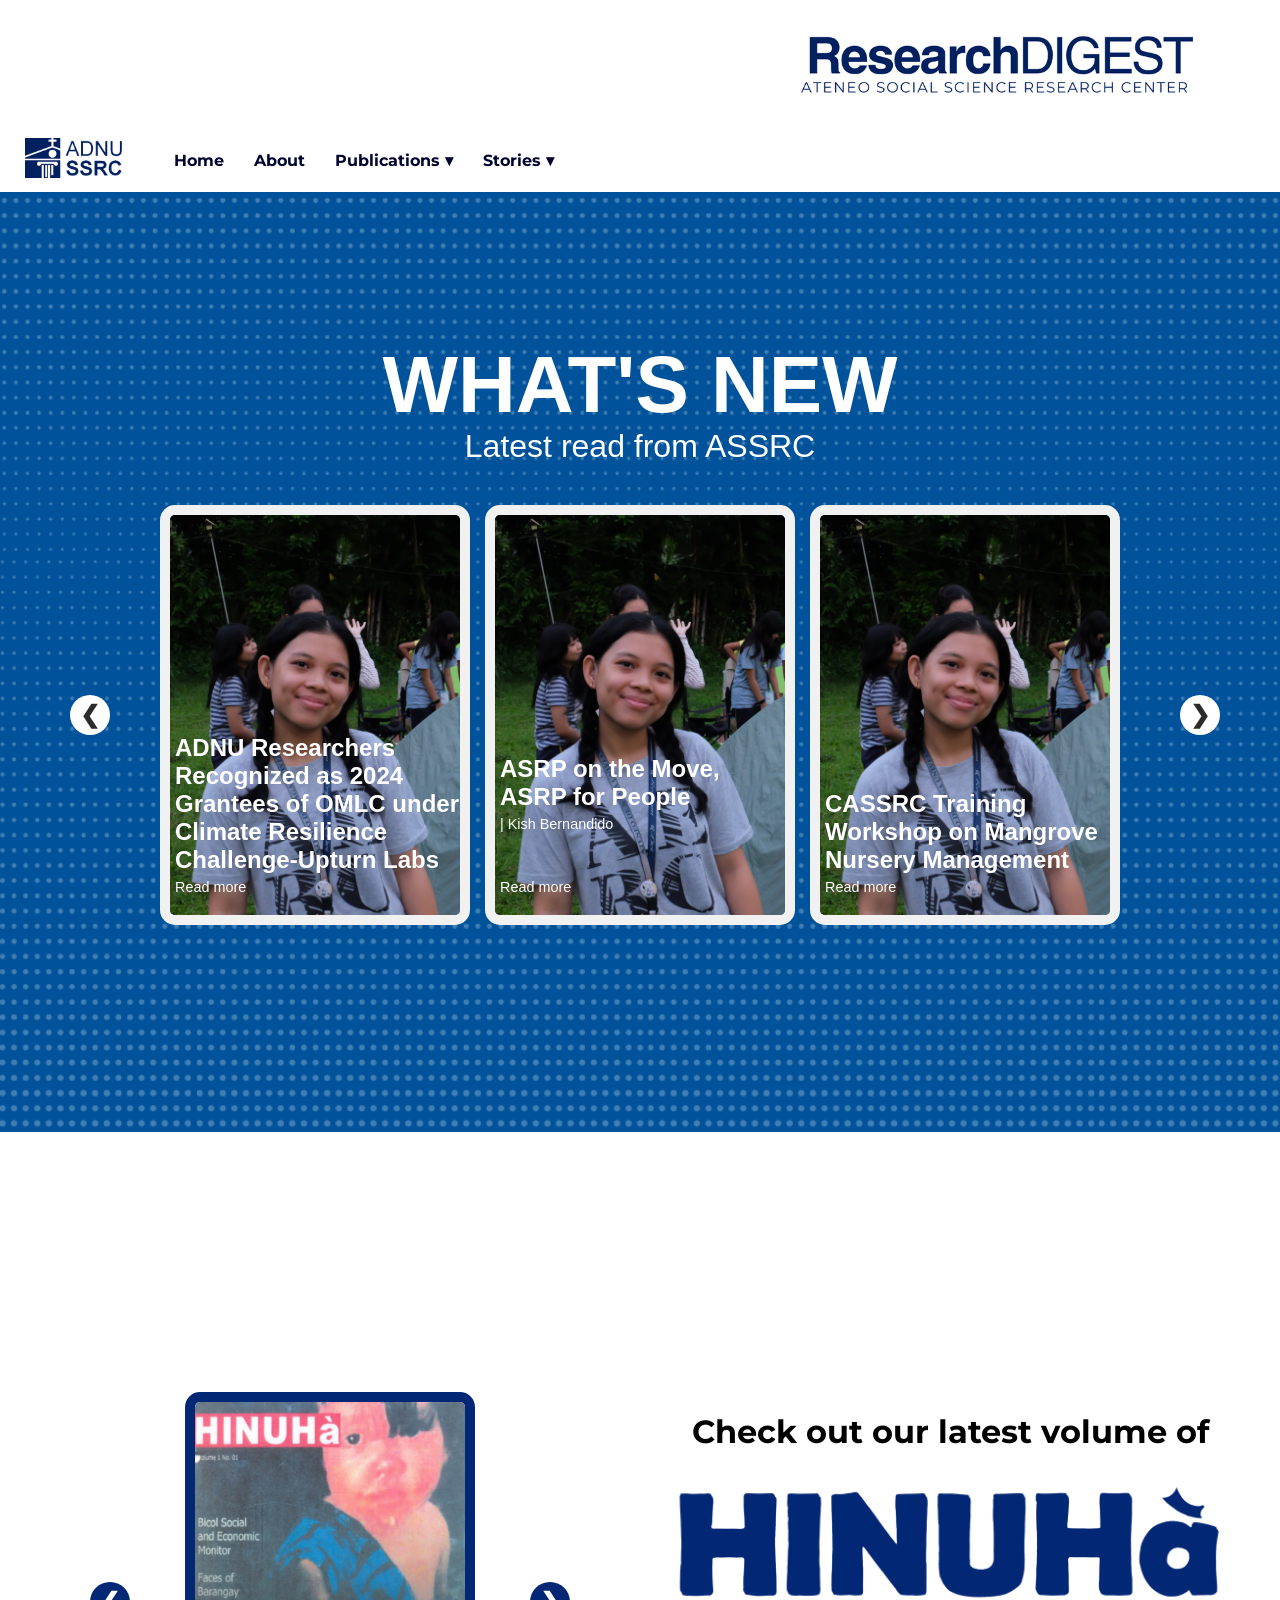
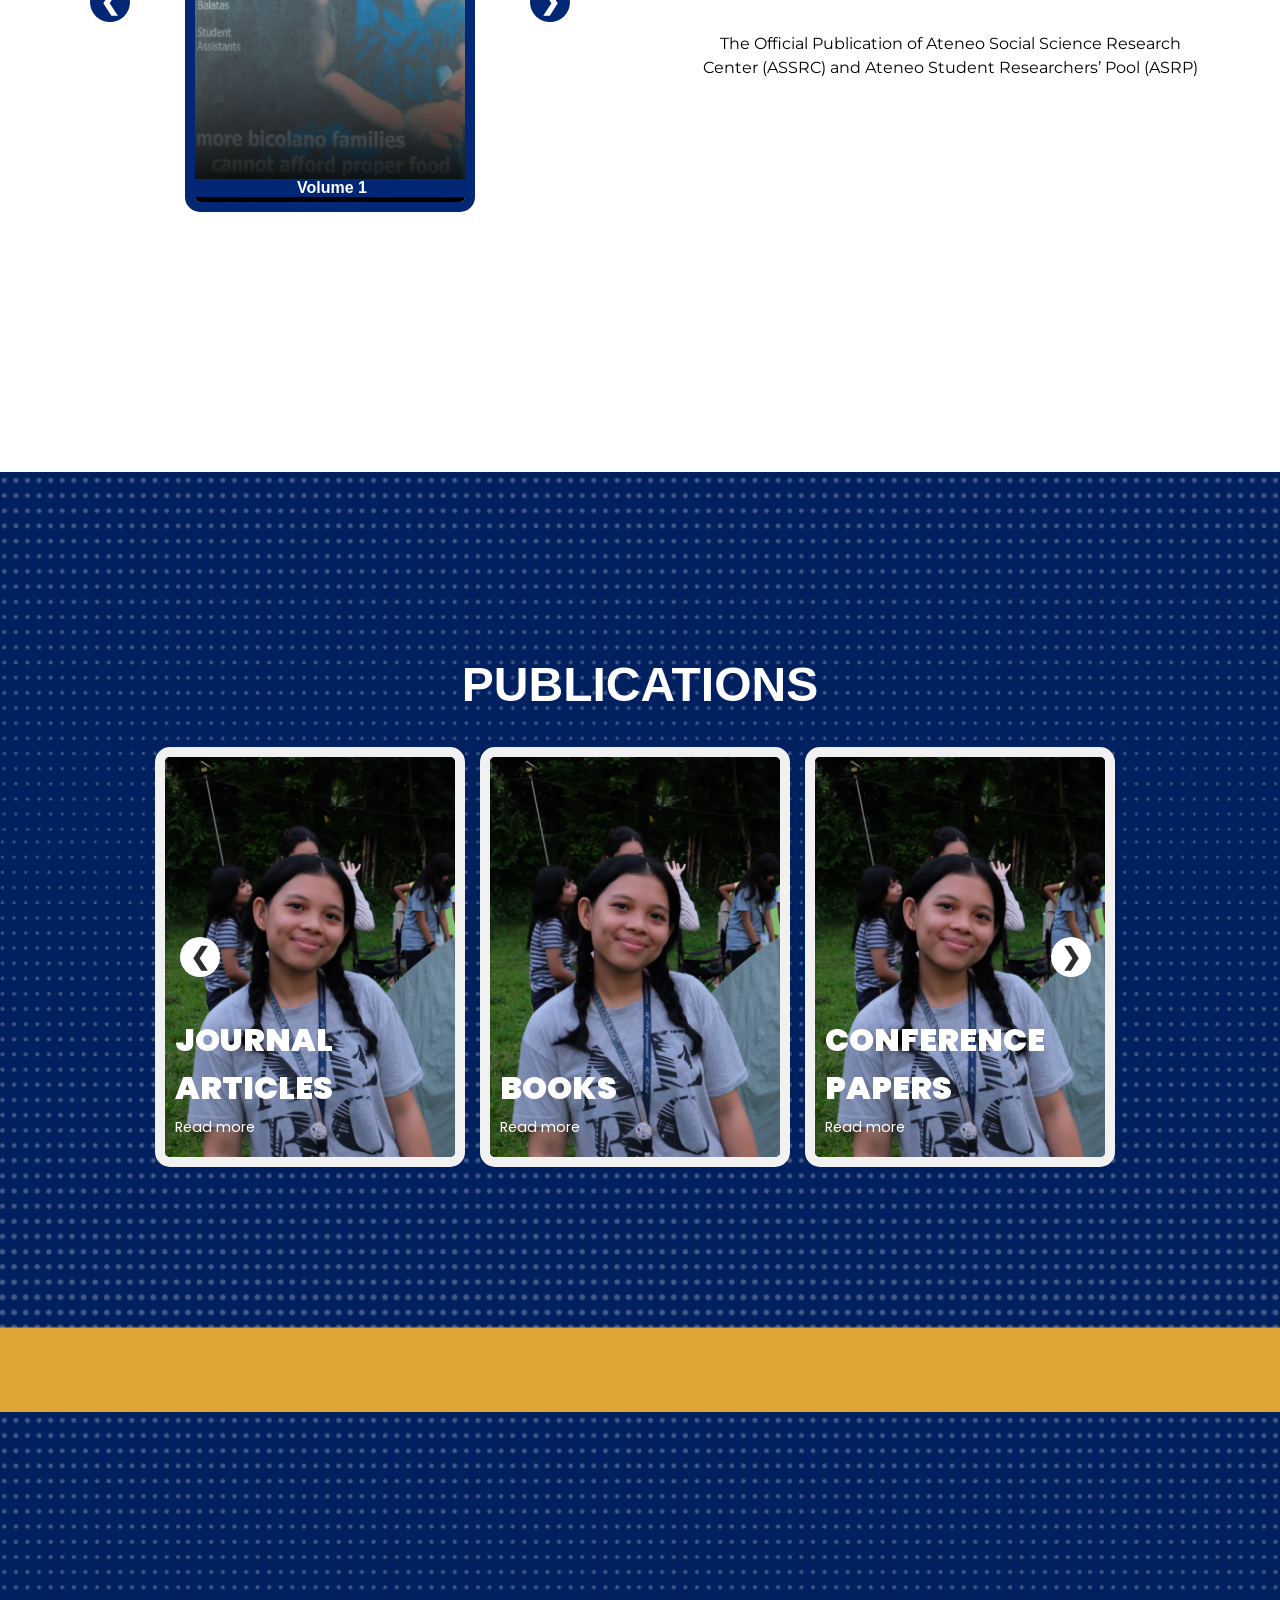
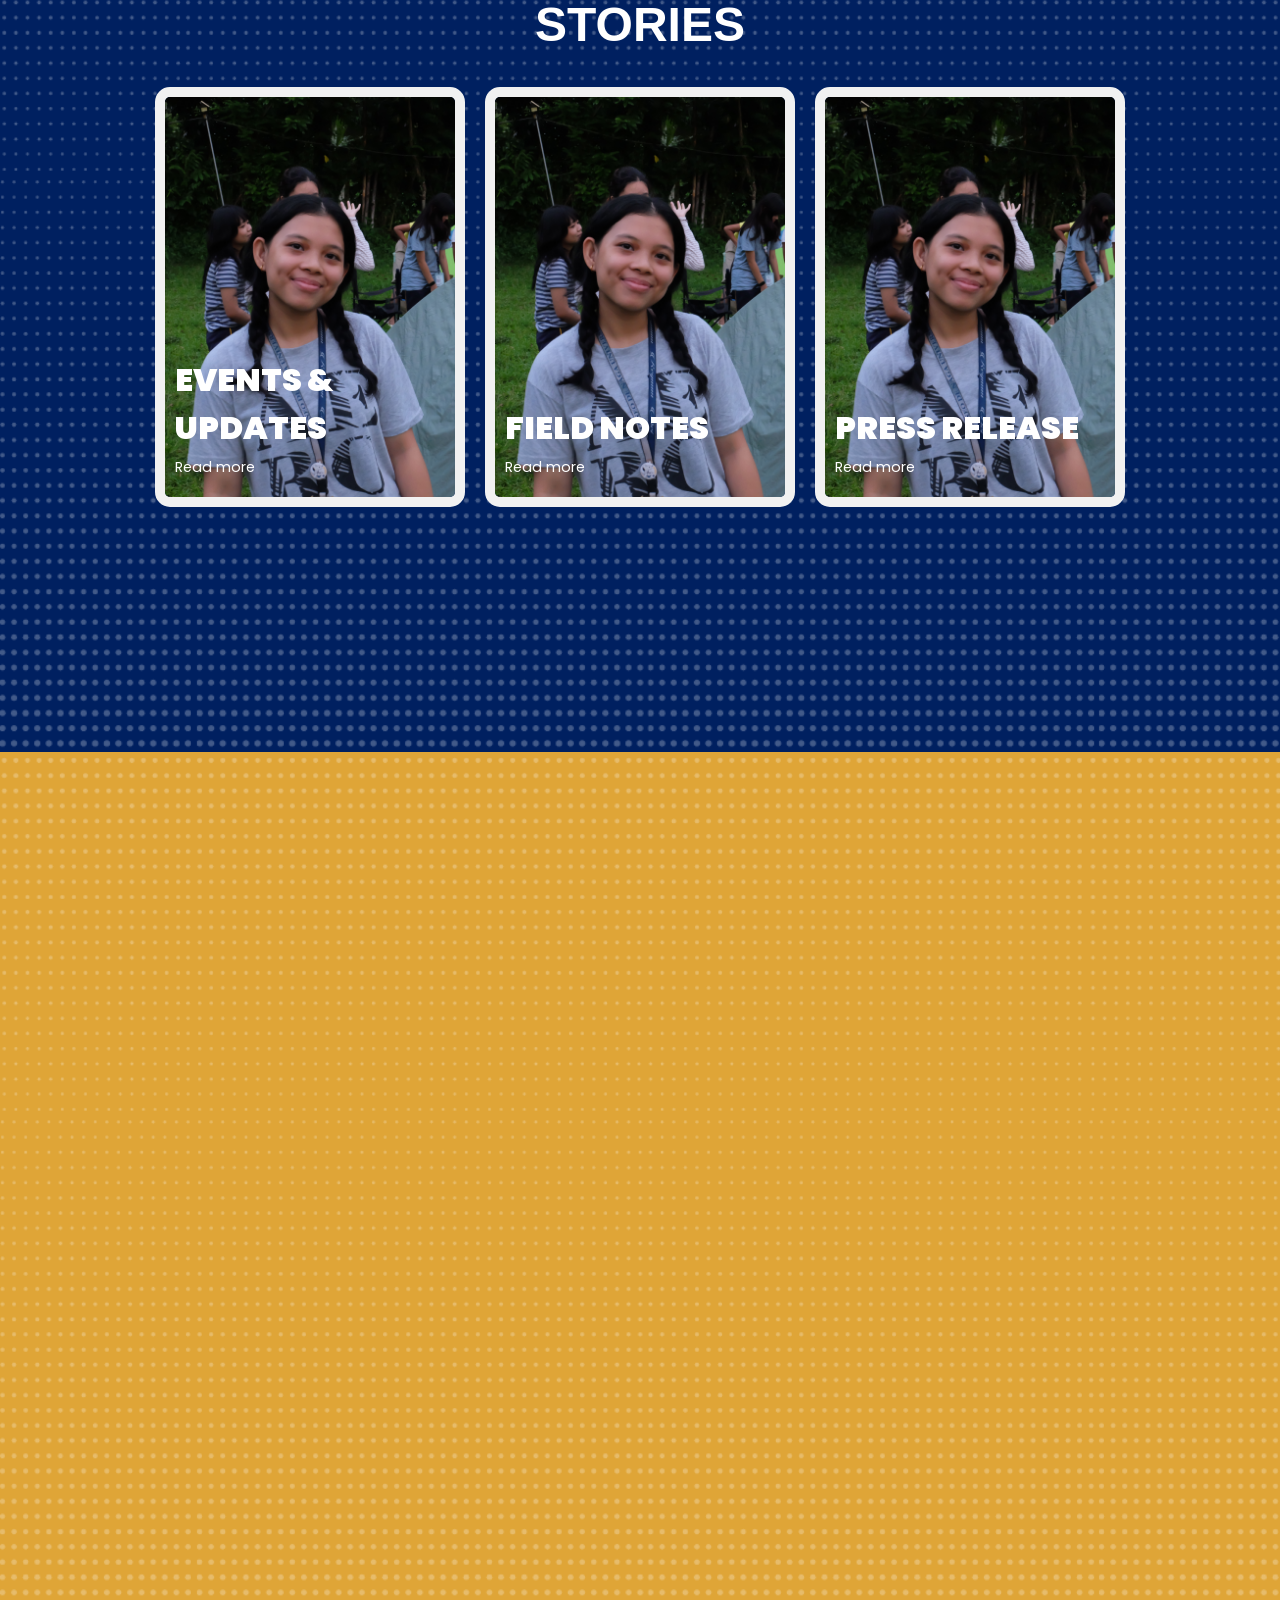
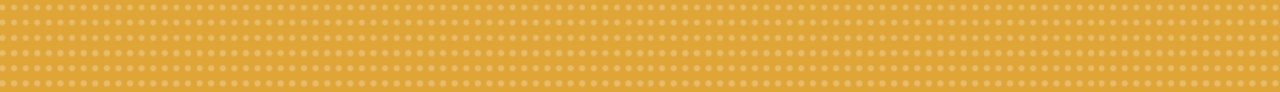
==== index.html @ 515001a2 "Update index.html" ====
<!DOCTYPE html>
<html lang="en">
<head>
    <meta charset="UTF-8">
    <meta name="viewport" content="width=device-width, initial-scale=1.0">
    <title>ASSRC-RD</title>
    <link rel="icon" type="image/x-icon" href="assets/images/favicon.png">
    <link href='https://fonts.googleapis.com/css2?family=Poppins:wght@400;700;800&display=swap' rel='stylesheet'>
    <link href='https://fonts.googleapis.com/css?family=Montserrat' rel='stylesheet'>
    <link rel="stylesheet" href="assets/style.css">
</head>
<body>
    <img src="assets/images/header1 (1).png" alt="Header Banner" class="header-image">
    <nav>
        <a href="index.html"><img src="assets/images/assrc-logo.png" alt="Logo" class="logo"></a>
        <a href="index.html">Home</a>
        <a href="about.html">About</a>
        <div class="dropdown">
            <a href="publications/publications.html" class="dropbtn">Publications &#9662;</a>
            <div class="dropdown-content">
                <a href="publications/journal-articles.html">Journal Articles</a>
                <a href="publications/books.html">Books</a>
                <a href="publications/conference-papers.html">Conference Papers</a>
                <a href="publications/project-abstract.html">Project Abstracts</a>
                <a href="publications/infographics.html">Infographics</a>
                <a href="publications/newsletter.html">Newsletters</a>
                <a href="publications/manuals.html">Manuals</a>
            </div>
        </div>
        <div class="dropdown">
            <a href="stories/stories.html" class="dropbtn">Stories &#9662;</a>
            <div class="dropdown-content">
                <a href="stories/events-updates.html">Events & Updates</a>
                <a href="stories/field-notes.html">Field Notes</a>
                <a href="stories/press-release.html">Press Release</a>
            </div>
        </div>
    </nav>

    <section id="section1" class="section section1">
        <section class="carousel-section">
            <div class="carousel-header">
                <h1>WHAT'S NEW</h1>
                <h2>Latest read from ASSRC</h2>
            </div>
            <div class="carousel-container">
                <button class="arrow left-arrow" onclick="moveCarousel(-1)">&#10094;</button>
                <div class="carousel-wrapper">
                    <div class="carousel-track" id="carousel">
                        <div class="card">
                            <img src="assets/images/DSCF1474.JPG" alt="Card 1 Image">
                            <div class="caption">ADNU Researchers Recognized as 2024 Grantees of OMLC under Climate Resilience Challenge-Upturn Labs<p>Read more</p></div> 
                        </div>
                        <div class="card">
                            <img src="assets/images/DSCF1474.JPG" alt="Card 2 Image">
                            <div class="caption">ASRP on the Move, ASRP for People<p>| Kish Bernandido</p><br><p>Read more</p></div>
                        </div>
                        <div class="card">
                            <img src="assets/images/DSCF1474.JPG" alt="Card 3 Image">
                            <div class="caption">CASSRC Training Workshop on Mangrove Nursery Management<p>Read more</p></div>
                        </div>
                        <div class="card">
                            <img src="assets/images/DSCF1474.JPG" alt="Card 4 Image">
                            <div class="caption">Card 4</div>
                        </div>
                        <div class="card">
                            <img src="assets/images/DSCF1474.JPG" alt="Card 5 Image">
                            <div class="caption">Card 5</div>
                        </div>
                    </div>
                </div>
                <button class="arrow right-arrow" onclick="moveCarousel(1)">&#10095;</button>
            </div>
        </section>
    </section>

<section id="section2" class="section section2">
    <div class="section2-container">
        <!-- Left column: Carousel -->
        <div class="carouselSection2">
            <div class="carousel-window">
                <div class="carousel-track" id="carouselTrack">
                    <!-- 9 CARDS with Images -->
                    <div class="card">
                        <img src="assets/images/vol.1.png" alt="Card 1 Image">
                        <div class="caption">Volume 1</div>
                    </div>
                    <div class="card">
                        <img src="assets/images/vol.3.png" alt="Card 2 Image">
                        <div class="caption">Volume 3</div>
                    </div>
                    <div class="card">
                        <img src="assets/images/vol5.png" alt="Card 3 Image">
                        <div class="caption">Volume 5</div>
                    </div>
                    <div class="card">
                        <img src="assets/images/vol.7.png" alt="Card 4 Image">
                        <div class="caption">Volume 7</div>
                    </div>
                    <div class="card">
                        <img src="assets/images/vol.9.png" alt="Card 5 Image">
                        <div class="caption">Volume 9</div>
                    </div>
                    <div class="card">
                        <img src="assets/images/vol.10.png" alt="Card 6 Image">
                        <div class="caption">Volume 10</div>
                    </div>
                    <div class="card">
                        <img src="assets/images/vol.11.png" alt="Card 7 Image">
                        <div class="caption">Volume 11</div>
                    </div>
                    <div class="card">
                        <img src="assets/images/vol.12.png" alt="Card 8 Image">
                        <div class="caption">Volume 12</div>
                    </div>
                    <div class="card">
                        <img src="assets/images/vol.13.png" alt="Card 9 Image">
                        <div class="caption">Volume 13</div>
                    </div>
                </div>
            </div>
            <!-- Arrows positioned next to the carousel -->
            <button class="arrow left" onclick="moveCarouselSection2(-1)">&#10094;</button>
            <button class="arrow right" onclick="moveCarouselSection2(1)">&#10095;</button>
        </div>
        
        <!-- Right column: Header, Image, and Paragraph -->
        <div class="right-content">
            <h1>Check out our latest volume of</h1>
            <img src="assets/images/Hinuha-img.png" alt="Hinuha Image">
            <p>The Official Publication of Ateneo Social Science Research Center (ASSRC) and Ateneo Student Researchers’ Pool (ASRP)</p>
        </div>
    </div>
</section>

<section id="section3_1" class="section section3_1">
    <div class="carousel-header">
        <h1>PUBLICATIONS</h1>
        <!-- Optional: Add an <h2> here if you want a subtitle like in Section 1 (e.g., <h2>Explore our work</h2>) -->
    </div>
    <div class="carousel-container">
        <button class="arrow left-arrow" onclick="moveCarouselSection3_1(-1)">&#10094;</button>
        <div class="carousel-wrapper">
            <div class="carousel-track" id="carouselSection3_1">
                <div class="card">
                    <img src="assets/images/DSCF1474.JPG" alt="Card 1 Image">
                    <div class="caption">JOURNAL ARTICLES<p>Read more</p></div>
                </div>
                <div class="card">
                    <img src="assets/images/DSCF1474.JPG" alt="Card 2 Image">
                    <div class="caption">BOOKS<p>Read more</p></div>
                </div>
                <div class="card">
                    <img src="assets/images/DSCF1474.JPG" alt="Card 3 Image">
                    <div class="caption">CONFERENCE PAPERS<p>Read more</p></div>
                </div>
                <div class="card">
                    <img src="assets/images/DSCF1474.JPG" alt="Card 4 Image">
                    <div class="caption">PROJECT ABSTRACT<p>Read more</p></div>
                </div>
                <div class="card">
                    <img src="assets/images/DSCF1474.JPG" alt="Card 5 Image">
                    <div class="caption">INFOGRAPHICS<p>Read more</p></div>
                </div>
                <div class="card">
                    <img src="assets/images/DSCF1474.JPG" alt="Card 6 Image">
                    <div class="caption">NEWSLETTERS<p>Read more</p></div>
                </div>
                <div class="card">
                    <img src="assets/images/DSCF1474.JPG" alt="Card 7 Image">
                    <div class="caption">MANUALS<p>Read more</p></div>
                </div>
            </div>
        </div>
        <button class="arrow right-arrow" onclick="moveCarouselSection3_1(1)">&#10095;</button>
    </div>
</section>

    <section id="section3" class="section section3">
    <div class="carousel-header">
        <h1>STORIES</h1>
        <!-- Optional: Add an <h2> here if you want a subtitle like in Section 1 (e.g., <h2>Explore our work</h2>) -->
    </div>
    <div class="carousel-container">
        <div class="card">
            <img src="assets/images/DSCF1474.JPG" alt="Card 8 Image">
            <div class="caption">EVENTS & UPDATES<p>Read more</p></div>
        </div>
        <div class="card">
            <img src="assets/images/DSCF1474.JPG" alt="Card 8 Image">
            <div class="caption">FIELD NOTES<p>Read more</p></div>
        </div>
        <div class="card">
            <img src="assets/images/DSCF1474.JPG" alt="Card 8 Image">
            <div class="caption">PRESS RELEASE<p>Read more</p></div>
        </div>
    </div>
    </section>

    <section id="section4" class="section section4">
    </section>

    <script src="assets/script.js"></script>
</body>
</html>
---- assets/style.css ----
body {
    margin: 0;
    padding: 0;
    font-family: Arial, Helvetica, sans-serif;
}

.header-image {
    width: 100%;
    height: auto;
    display: block;
}

nav {
    background-color: #ffffff;
    padding: 10px;
    display: flex;
    align-items: center;
    justify-content: flex-start;
    position: relative; /* Default: not fixed */
    font-weight: bold;
    width: 100%;
    z-index: 1000; /* Ensures it stays above other content */
    transition: all 0.3s ease; /* Smooth transition when fixing */
}
/* Fixed state: Applied via JS when scrolled */
nav.fixed {
    position: fixed;
    top: 0;
    left: 0;
    box-shadow: 0 2px 5px rgba(0,0,0,0.1); /* Optional: Adds a subtle shadow for depth */
    /* Optional: Adjust padding or height if needed for better fit */
}

.logo {
    height: 40px;
    margin-right: 20px;
}

nav a, .dropbtn {
    font-family: 'Montserrat';
    color: rgb(1, 4, 47);
    margin: 0 15px;
    text-decoration: none;
    cursor: pointer;
}

.dropdown {
    position: relative;
    display: inline-block;
}

.dropdown-content {
    display: none;
    position: absolute;
    background-color: #f9f9f9;
    min-width: 160px;
    box-shadow: 0px 8px 16px 0px rgba(0,0,0,0.2);
    z-index: 1;
    border-radius: 5px;
}

.dropdown-content a {
    color: black;
    padding: 12px 16px;
    text-decoration: none;
    display: block;
    margin: 0;
}

.dropdown-content a:hover {
    background-color: #f1f1f1;
}

.dropdown:hover .dropdown-content {
    display: block;
}

.section {
    height: 100vh;
    background-size: cover;
    background-position: center;
    background-repeat: no-repeat;
    display: flex;
    align-items: center;
    justify-content: center;
    color: white;
    text-align: center;
    padding: 20px;
}

.section h1 {
    font-size: 5rem;
    font-weight: bold;
    margin-top: -50px;
    margin-bottom: -30px;
}

.section h2 {
    font-weight: normal;
    font-size: 2rem;
    margin-bottom: 20px;
}

.section p {
    font-size: 1.2em;
    max-width: 600px;
}

.section1 { background-image: url('images/BG-1.png'); }
.section3_1 { background-image: url('images/BG-3.1.png'); }
.section3 { background-image: url('images/BG-3.png'); }
.section4 { background-image: url('images/BG-4.png'); }

footer {
    background-color: #333;
    color: white;
    text-align: center;
    padding: 20px;
}

.bottom-image {
    width: 100%;
    height: auto;
    display: block;
}

.carousel-container {
    position: relative;
    display: flex;
    align-items: center;
    justify-content: center;
    width: 100%;
}

.carousel-wrapper {
    overflow: hidden;
    width: 960px;
}

.carousel-track {
    display: flex;
    gap: 15px;
    transition: transform 0.5s ease;
}

.card {
    width: 290px;
    height: 400px; 
    flex: 0 0 auto;
    border: 10px solid #f1f1f1;
    border-radius: 15px;
    overflow: hidden;
    position: relative;
    cursor: pointer;
    transition: transform 0.3s ease, box-shadow 0.3s ease;
    background: none;
    margin-top: 10px;
    margin-bottom: 10px;
    margin-left: 0px;
}

.card:hover {
    transform: scale(1.03);
    box-shadow: 0 4px 12px rgba(0,0,0,0.3);
}

.card img {
    width: 100%;
    height: 100%; 
    object-fit: cover;
    display: block;
}

.caption {
    position: absolute;
    bottom: 0; 
    left: 0;
    width: 100%;
    color: white;
    text-align: left;
    background: transparent;
    font-family: Arial, Helvetica, sans-serif;
    font-size: 1.5rem;
    font-weight: bold;
    margin: 5px;
}

.caption p {
    color: #ffffff;
    font-size: 0.9rem;
    font-weight: normal;
    margin-top: 5px;
}


.left-arrow:hover {
    background-color: #ffffff5c;
}

.right-arrow:hover {
    background-color: #ffffff5c;
}

.left-arrow {
    left: -40px;
    position: relative;
    width: 40px;
    height: 40px;
    border-radius: 50%;
    border: none;
    background-color: #ffffff;
    color: #2d2a2a;
    font-weight: bold;
    font-size: 1.5rem;
    cursor: pointer;
    margin: 0 10px;
    z-index: 10;
}

.right-arrow {
    right: -50px;
    position: relative;
    width: 40px;
    height: 40px;
    border-radius: 50%;
    border: none;
    background-color: #ffffff;
    color: #2d2a2a;
    font-weight: bold;
    font-size: 1.5rem;
    cursor: pointer;
    margin: 0 10px;
    z-index: 10;
}
/* Section 2: Two-column layout */
.section2 {
    background-image: url('images/BG-2.png');
    /* Remove default centering; we'll handle layout inside */
    display: flex;
    align-items: center;
    justify-content: center;
    padding: 20px;
}

.section2-container {
    display: flex;
    align-items: flex-start; /* Align top for better spacing */
    justify-content: space-between;
    width: 100%;
    max-width: 1200px; /* Prevent it from stretching too wide */
    gap: 40px; /* Space between columns */
}

/* Left column: Carousel */
.carouselSection2 {
    position: relative; /* For absolute arrow positioning */
    flex: 1; /* Takes up available space */
    display: flex;
    align-items: center;
    justify-content: center;
}

.section2 .carousel-window {
    width: 300px;
    overflow: hidden;
}

.section2 .carousel-track {
    display: flex;
    gap: 0;
    transition: transform 0.5s ease;
}

.section2 .card {
    width: 270px;
    height: 400px;
    flex: 0 0 auto;
    border: 10px solid #012775;
    margin-left: 5px;
    margin-right: 5px;
    border-radius: 15px;
    overflow: hidden;
    position: relative;
    cursor: pointer;
    transition: transform 0.3s ease, box-shadow 0.3s ease;
}

.section2 .card:hover {
    transform: scale(1.03);
    box-shadow: 0 4px 12px rgba(0,0,0,0.3);
}

.section2 .card img {
    width: 100%;
    height: 100%;
    object-fit: cover;
    display: block;
}

.section2 .caption {
    position: absolute;
    bottom: 0;
    left: 0;
    width: 120%;
    color: #ffffff;
    text-align: center;
    background: #012775;
    font-size: 1rem;
    font-weight: bold;
    font-family: Arial, Helvetica, sans-serif;
    margin-left: -25px;
}

/* Arrows: Positioned absolutely next to the carousel */
.arrow.left {
    position: absolute;
    left: 50px; /* Adjust to sit just outside the carousel window */
    top: 50%;
    transform: translateY(-50%);
    width: 40px;
    height: 40px;
    border-radius: 50%;
    border: none;
    background-color: #012775;
    color: #ffffff;
    font-weight: bold;
    font-size: 1.5rem;
    cursor: pointer;
    z-index: 10;
}

.arrow.right {
    position: absolute;
    right: 50px; /* Adjust to sit just outside the carousel window */
    top: 50%;
    transform: translateY(-50%);
    width: 40px;
    height: 40px;
    border-radius: 50%;
    border: none;
    background-color: #012775;
    color: #ffffff;
    font-weight: bold;
    font-size: 1.5rem;
    cursor: pointer;
    z-index: 10;
}

.arrow.left:hover,
.arrow.right:hover {
    background-color: #01287569;
}

/* Right column: Header, Image, Paragraph */
.right-content {
    flex: 1; /* Takes up available space */
    display: flex;
    flex-direction: column;
    align-items: center;
    text-align: center;
    color: white;
}

.section2 h1 {
    margin-top: 30px;
    font-size: 2rem;
    font-weight: bold;
    margin-bottom: 20px;
    color: #000;
    font-family:'Montserrat';}

.section2 img {
    width: 100%;
    height: auto;
    margin-bottom: 0px;
}
.section2 img:hover{
    transform: scale(1.05);
    transition: transform 0.5s ease-in-out, box-shadow 0.5s ease-in-out;
}

.section2 p {
    font-size: 1rem;
    max-width: 500px;
    line-height: 1.5;
    color: #000;
    font-family: 'Montserrat';
}

.section3_1 .carousel-container {
    position: relative;
    display: flex;
    align-items: center;
    justify-content: center;
    width: 100%;
}

.section3_1 .carousel-wrapper {
    overflow: hidden;
    width: 970px;
}

.section3_1 .carousel-track {
    display: flex;
    gap: 15px;
    transition: transform 0.5s ease;
}
.section3_1 {
    flex-direction: column;
}
.section3_1 .card {
    width: 290px;
    height: 400px; 
    flex: 0 0 auto;
    border: 10px solid #f1f1f1;}


.section3_1 .left-arrow {
    position: absolute;
    left: 150px; /* Adjust as needed to sit just outside the carousel */
    top: 50%;
    transform: translateY(-50%); /* Centers vertically */
    width: 40px;
    height: 40px;
    border-radius: 50%;
    border: none;
    background-color: #ffffff;
    color: #2d2a2a;
    font-weight: bold;
    font-size: 1.5rem;
    cursor: pointer;
    z-index: 10;
}

.section3_1 .right-arrow {
    position: absolute;
    right: 159px; /* Adjust as needed to sit just outside the carousel */
    top: 50%;
    transform: translateY(-50%); /* Centers vertically */
    width: 40px;
    height: 40px;
    border-radius: 50%;
    border: none;
    background-color: #ffffff;
    color: #2d2a2a;
    font-weight: bold;
    font-size: 1.5rem;
    cursor: pointer;
    z-index: 10;
}
.section3_1 .caption {
    position: absolute;
    bottom: 0; 
    left: 0;
    width: 100%;
    color: white;
    text-align: left;
    background: transparent;
    font-family: 'Poppins', sans-serif;
    font-size: 2rem;
    font-weight: 850;
    margin: 5px;
    margin-left: 10px;
}
/* Carousel header: Positions h1/h2 above the carousel (matches Section 1) */
.carousel-header {
    text-align: center; /* Centers the text */
    margin-bottom: 30px; /* Space between header and carousel (adjust as needed) */
}


/* Section 3_1 specific overrides (if needed for fine-tuning) */
.section3_1 .carousel-header h1 {
    font-size: 3rem; /* Matches Section 1's h1 size */
    font-weight: bold;
    top: -100px; /* Adjusts vertical position */
    margin-top: -50px; /* Matches Section 1's negative margin for positioning */
    color: white;
    text-align: center;
    margin-bottom: -30px; /* Increase from 30px for more separation */
}
.section3 {
    flex-direction: column;
}
.section3 .card {
    margin: 10px;
}
.section3 h1 {
    font-size: 3rem; /* Matches Section 1's h1 size */
    font-weight: bold;
    top: -100px; /* Adjusts vertical position */
    margin-top: -50px; /* Matches Section 1's negative margin for positioning */
    color: white;
    text-align: center;
    margin-bottom: -30px; /* Increase from 30px for more separation */
}

.section3 .caption {
    position: absolute;
    bottom: 0; 
    left: 0;
    width: 100%;
    color: white;
    text-align: left;
    background: transparent;
    font-family: 'Poppins', sans-serif;
    font-size: 2rem;
    font-weight: 850;
    margin: 5px;
    margin-left: 10px;
}
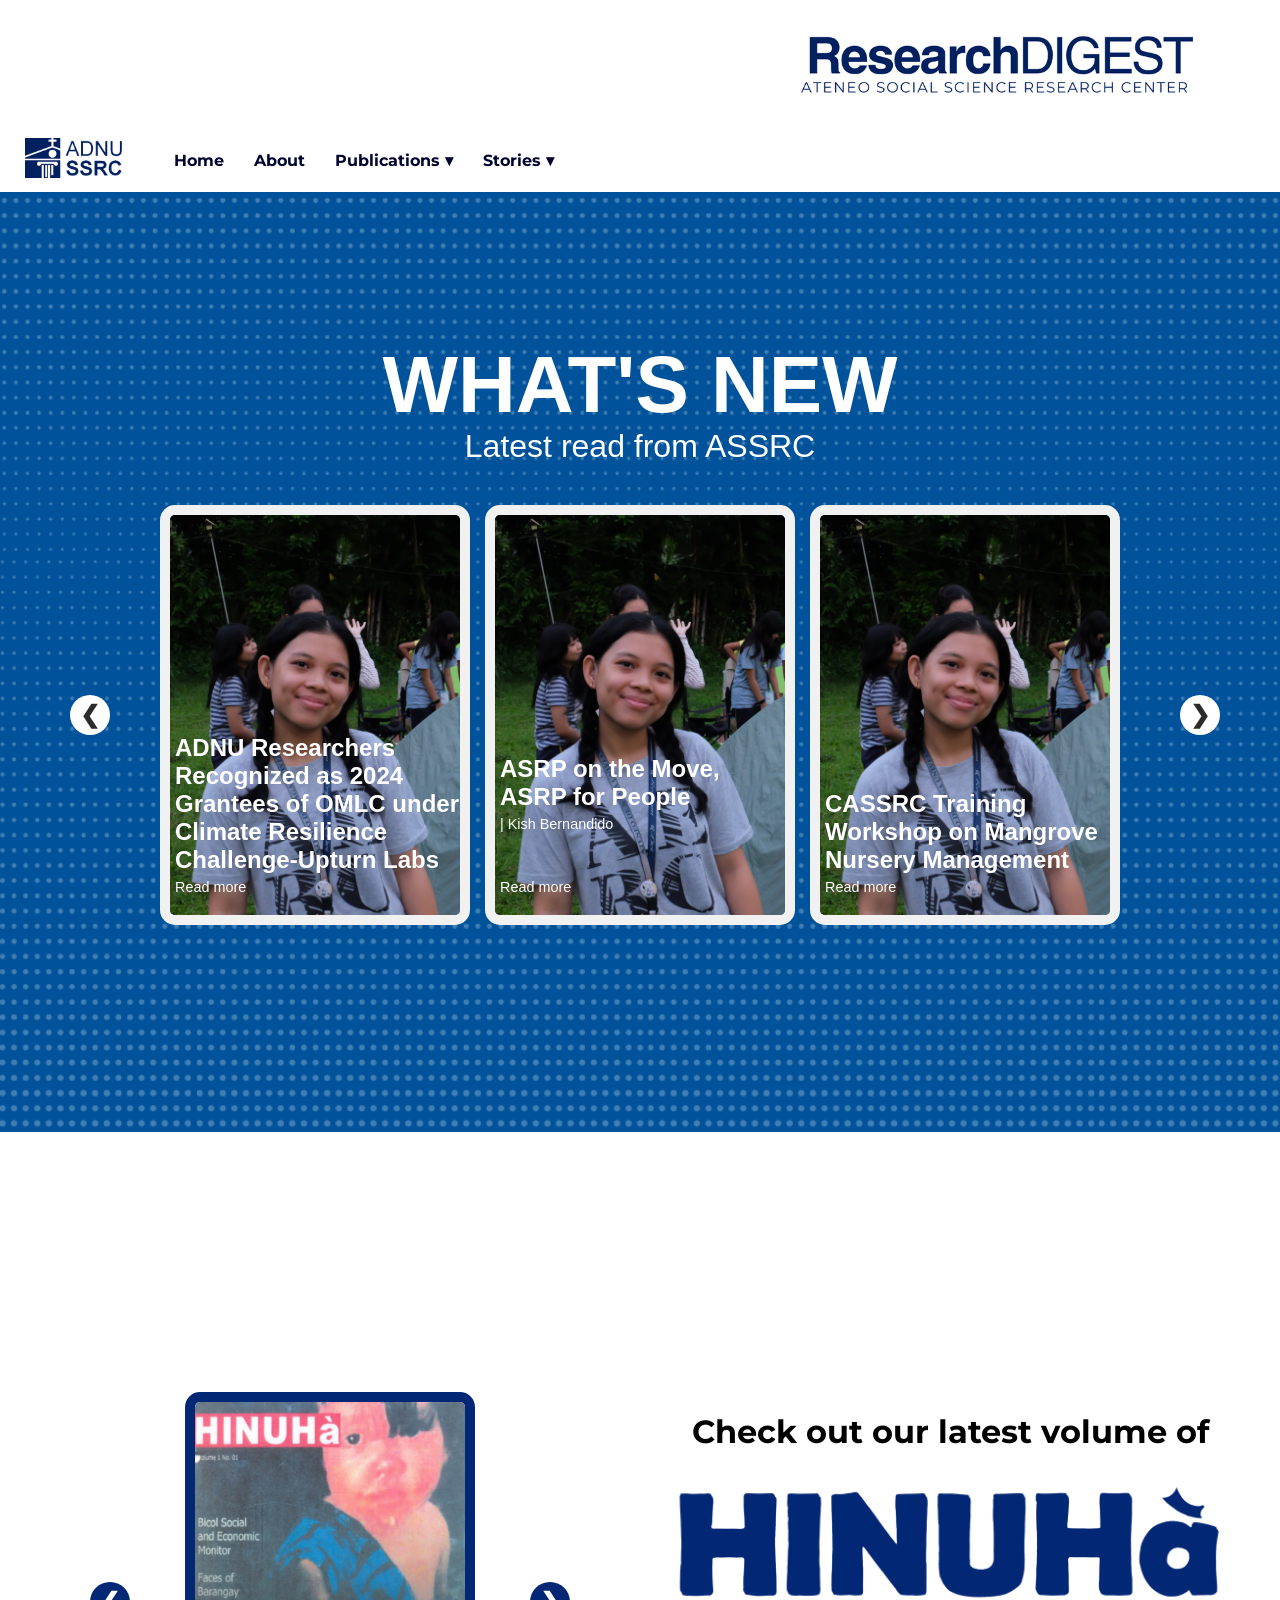
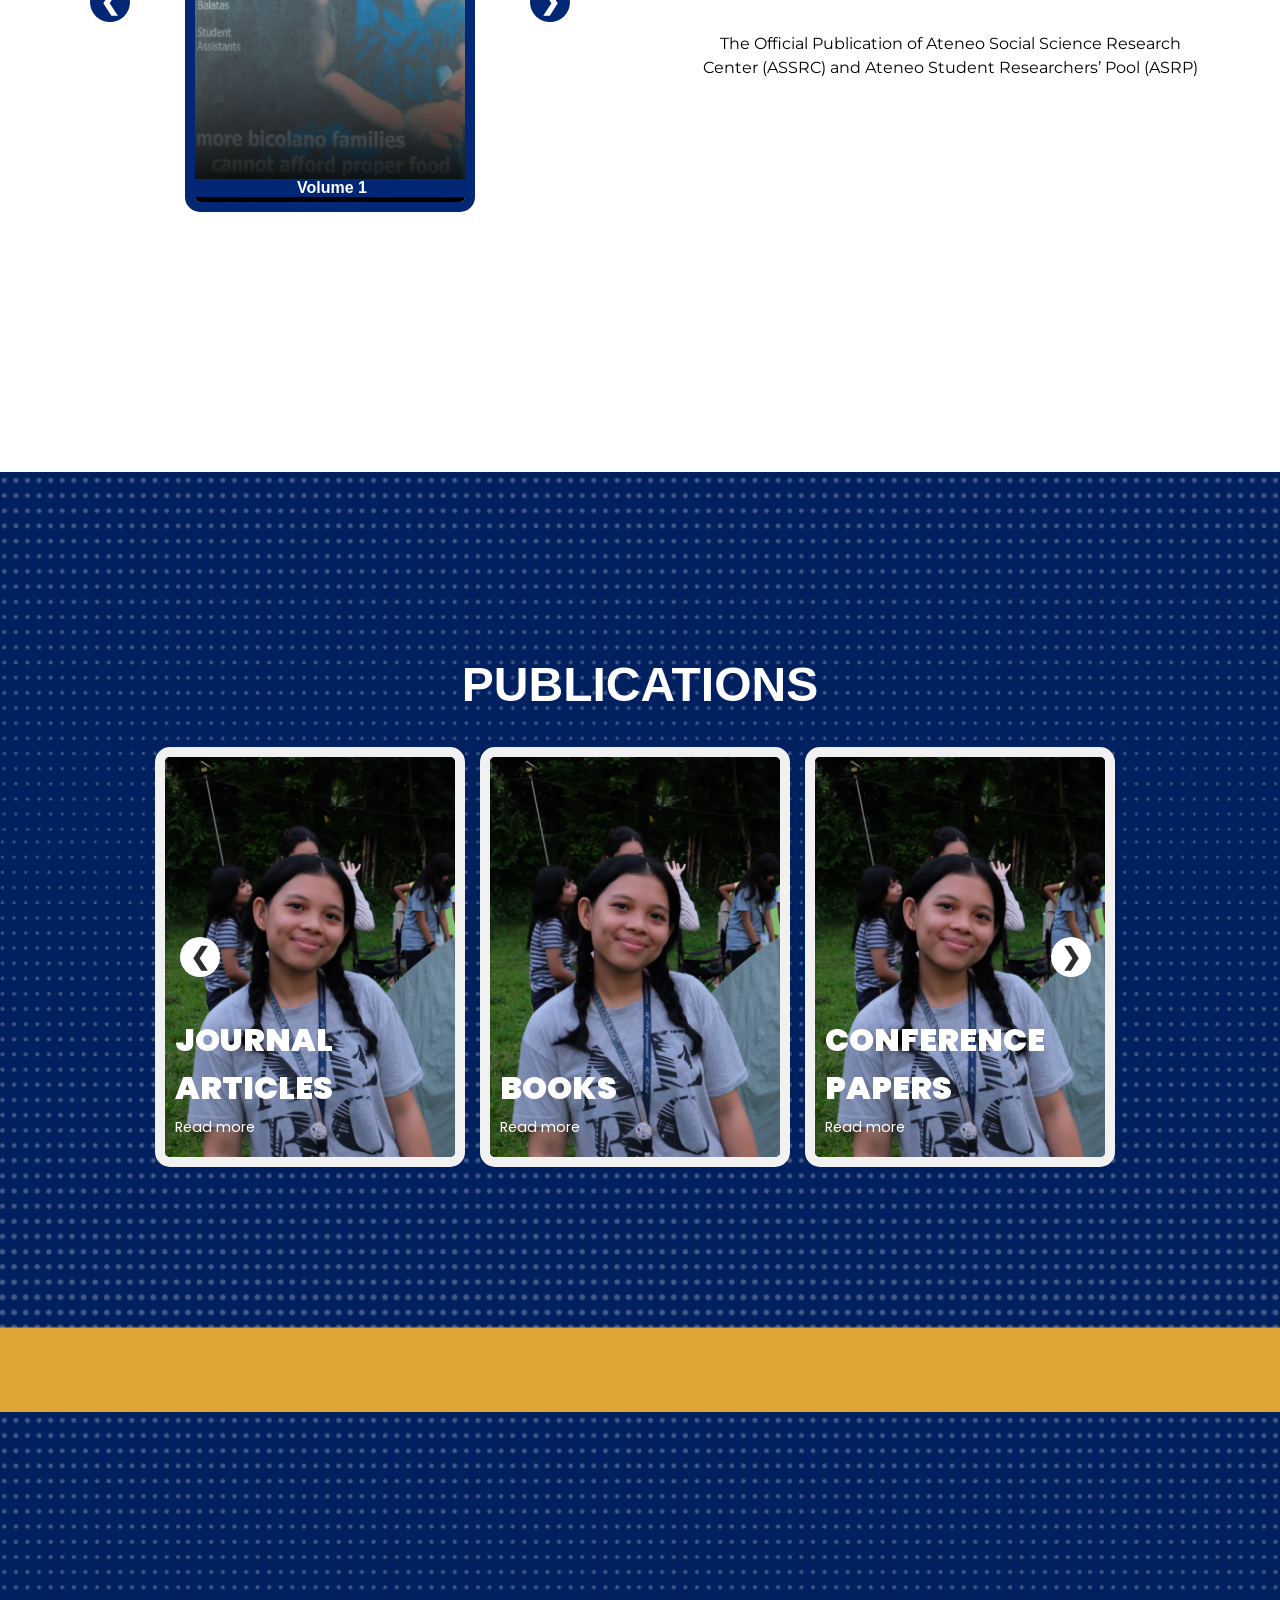
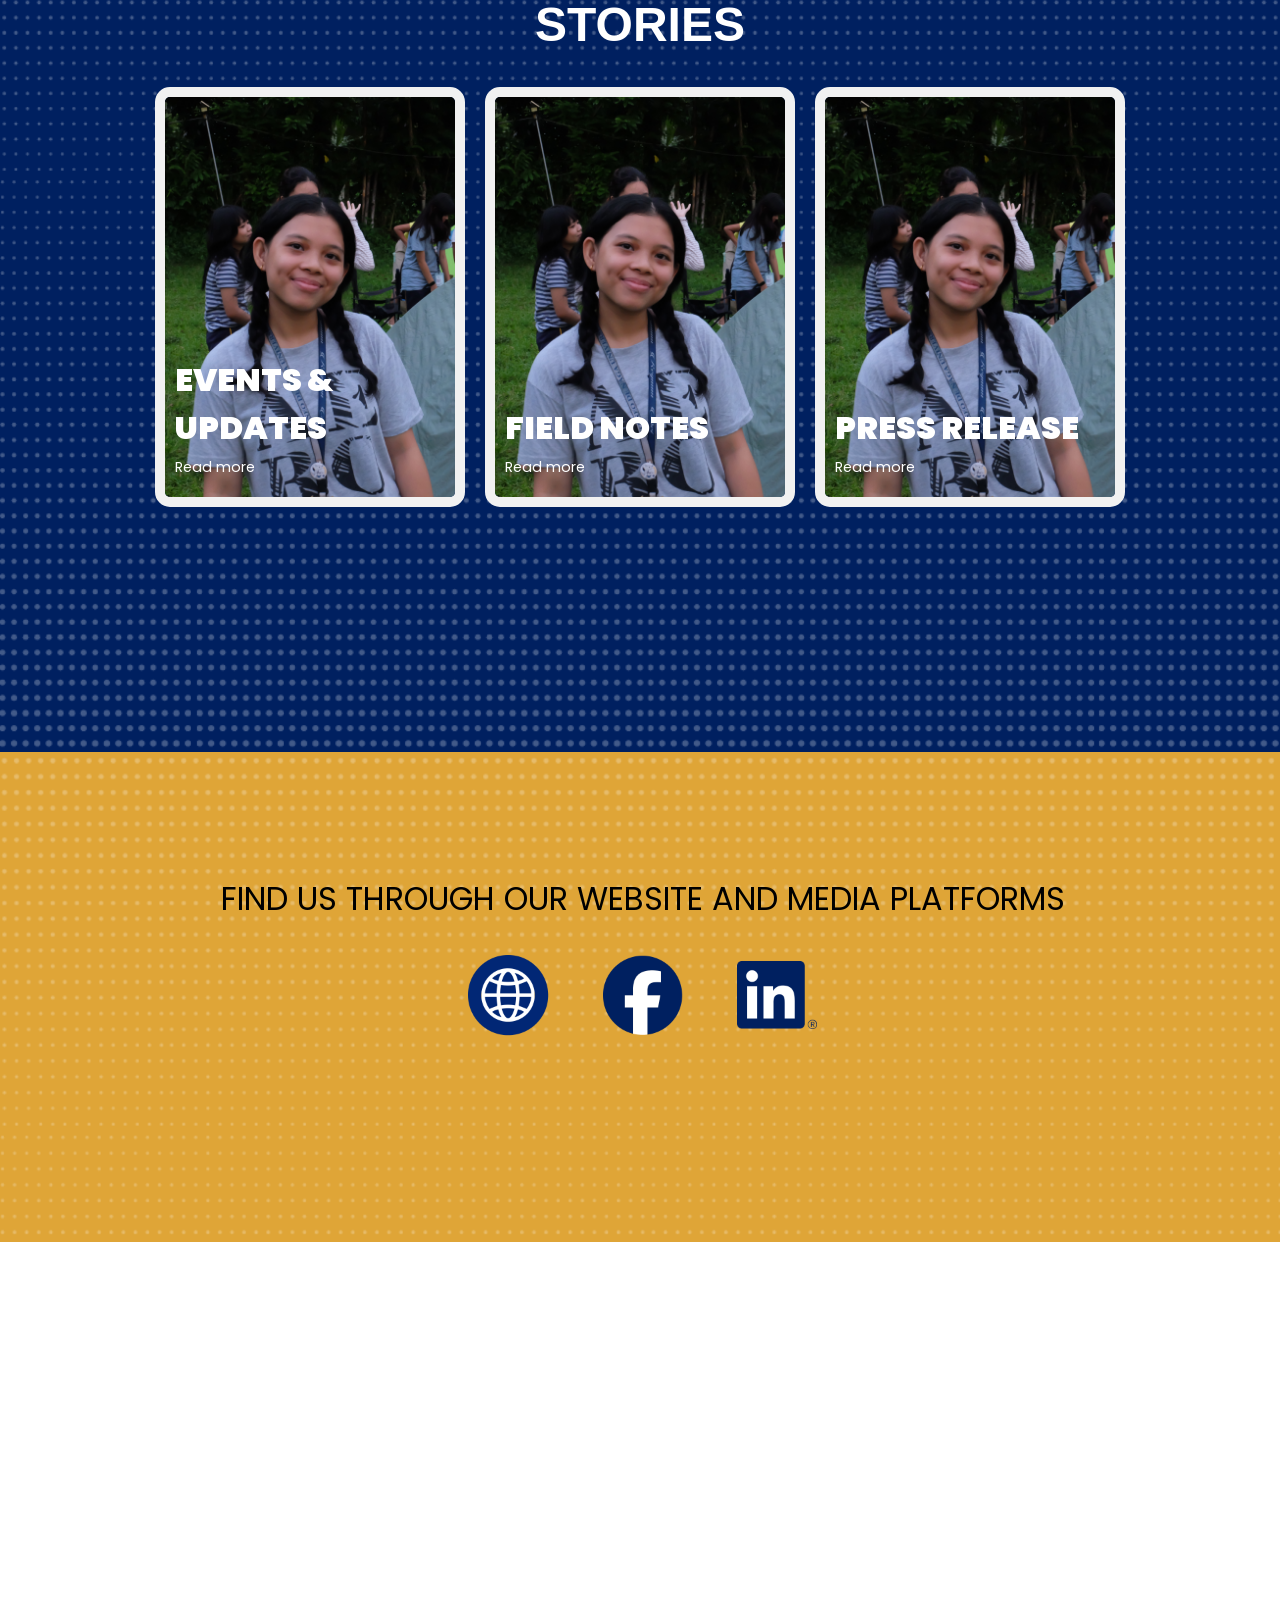
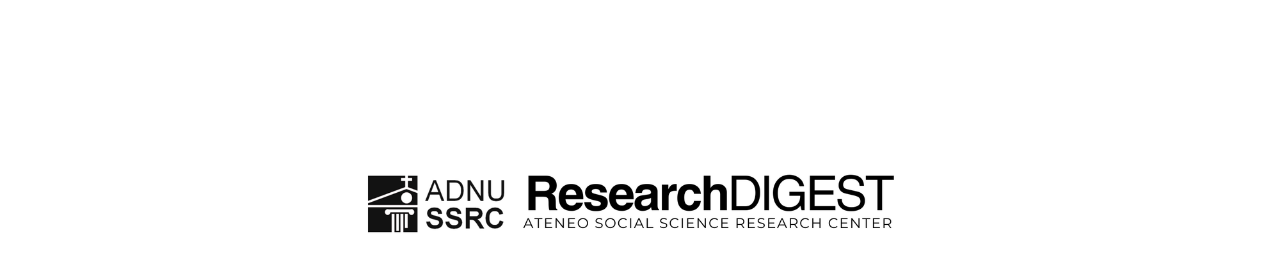
==== commit f0939c0f: ". 11-23-25 10:49pm" ====
--- a/index.html
+++ b/index.html
@@ -198,7 +198,19 @@
     </section>
 
     <section id="section4" class="section section4">
-    </section>
+        <div class="container">
+        <h1>FIND US THROUGH OUR WEBSITE AND MEDIA PLATFORMS</h1></div>
+        <div class="container">
+            <img src="assets/images/website.png" alt="">
+            <img src="assets/images/facebook.png" alt="">
+            <img src="assets/images/linkedin.png" alt="">
+        </div>
+    </section>
+
+    <section id="section5" class="section section5">
+    </section>
+
+    <img src="assets/images/footer.png" alt="Header Banner" class="header-image">
 
     <script src="assets/script.js"></script>
 </body>
--- a/assets/style.css
+++ b/assets/style.css
@@ -109,7 +109,14 @@
 .section1 { background-image: url('images/BG-1.png'); }
 .section3_1 { background-image: url('images/BG-3.1.png'); }
 .section3 { background-image: url('images/BG-3.png'); }
-.section4 { background-image: url('images/BG-4.png'); }
+.section4 { background-image: url('images/BG-4.png');
+ width: 97.3%;
+ height: 50vh; 
+flex-direction: column;}
+.section5 { background-image: url('images/BG-5.png');
+ width: 100%;
+height: 50vh; 
+flex-direction:}
 
 footer {
     background-color: #333;
@@ -508,4 +515,20 @@
     font-weight: 850;
     margin: 5px;
     margin-left: 10px;
+}
+.section4 .container {
+    align-items: center;
+    justify-content: center;
+    margin-bottom: 20px;
+}
+.section4 img {
+    width: 100px;
+    height: 100px;
+    margin: 0 15px;
+}
+.section4 h1 {
+    font-size: 2rem;
+    font-weight: normal;
+    color: rgb(0, 0, 0);
+    font-family: 'Poppins', sans-serif;
 }
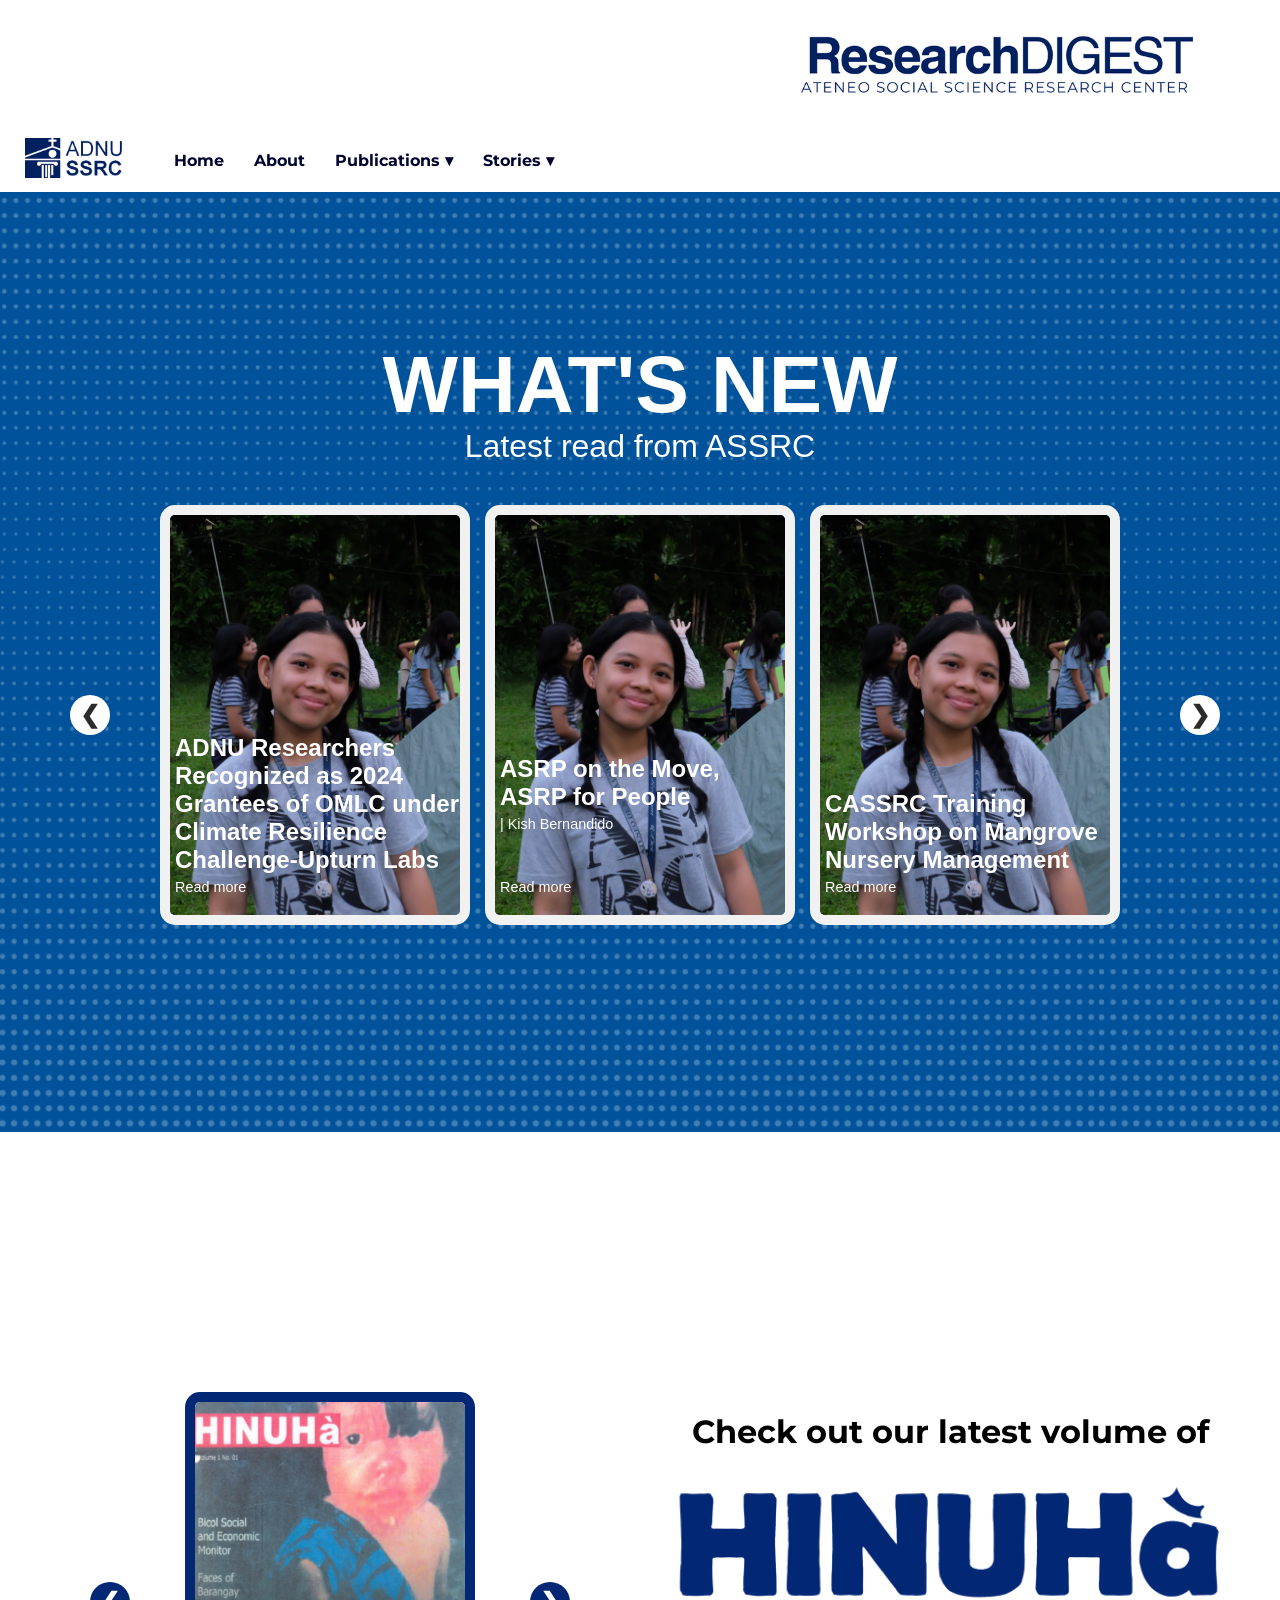
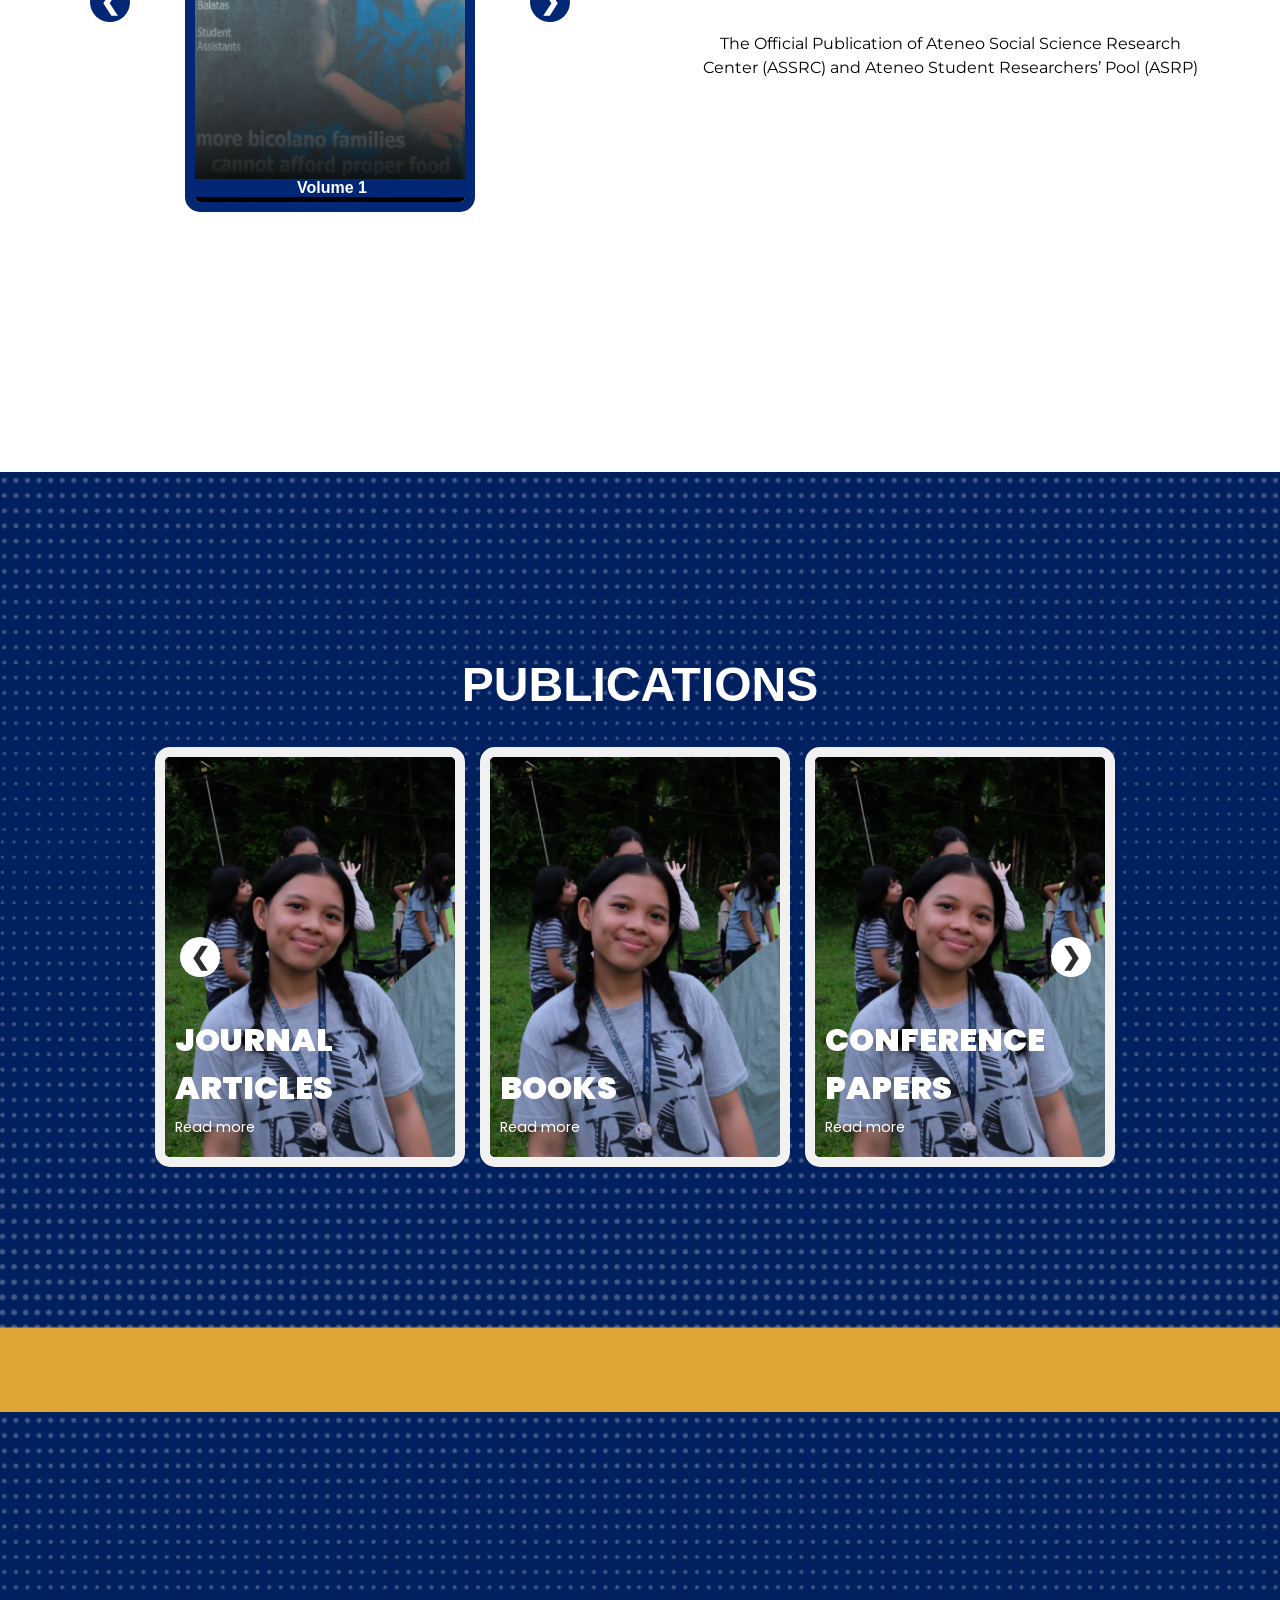
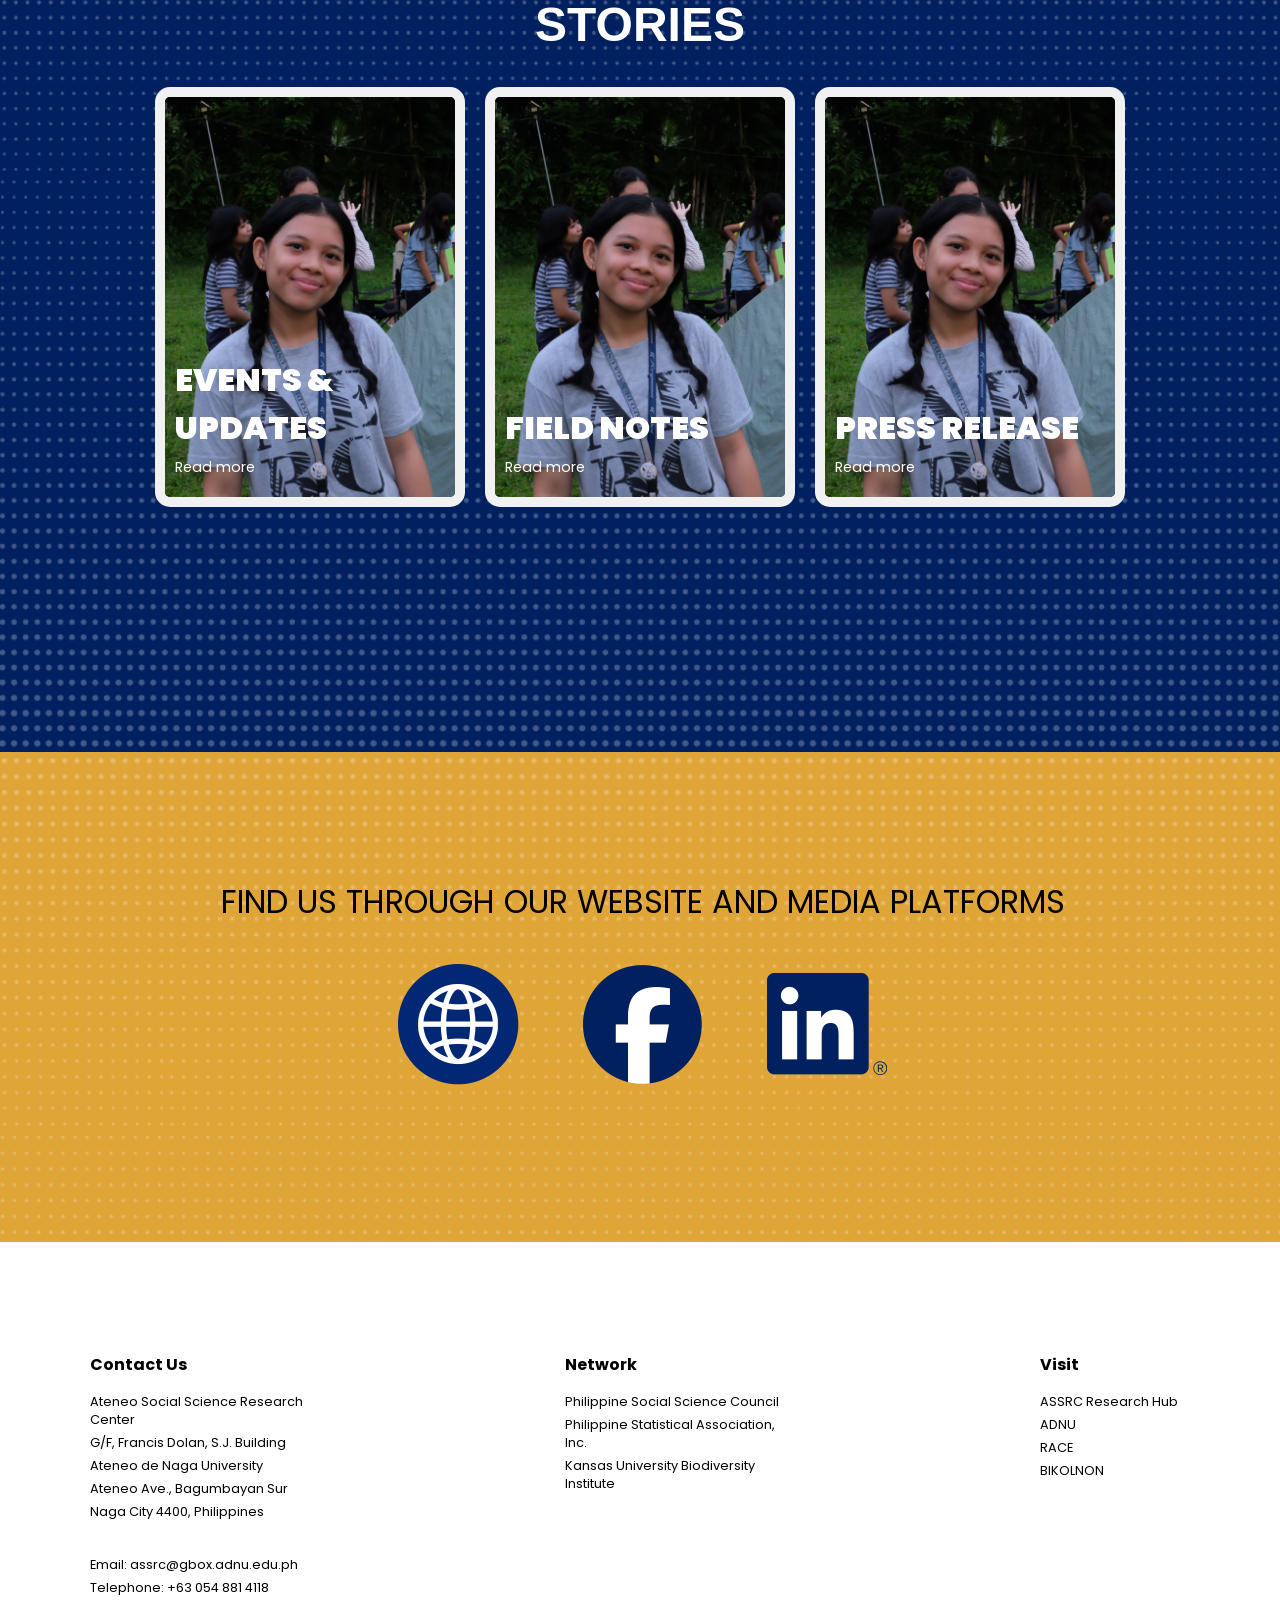
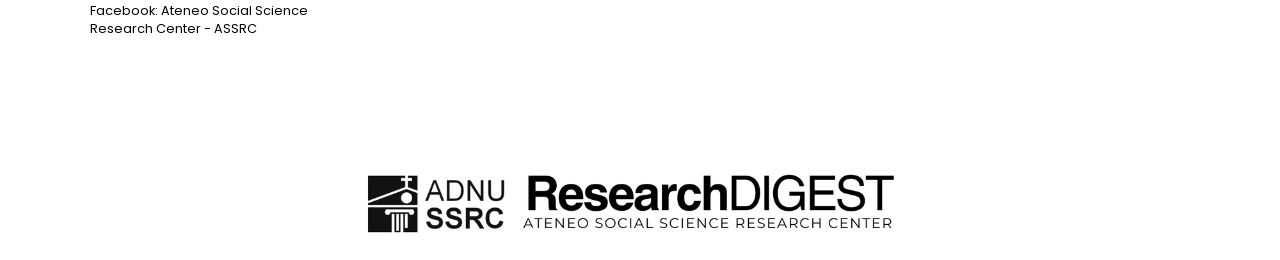
==== commit d1983e05: ". 11-24-25 0:00am" ====
--- a/index.html
+++ b/index.html
@@ -208,6 +208,36 @@
     </section>
 
     <section id="section5" class="section section5">
+        <footer class="three-column-footer">
+            <div class="footer-column">
+                <h3>Contact Us</h3>
+                <p>Ateneo Social Science Research Center</p>
+                <p>G/F, Francis Dolan, S.J. Building</p>
+                <p>Ateneo de Naga University</p>
+                <p>Ateneo Ave., Bagumbayan Sur</p>
+                <p>Naga City 4400, Philippines</p>
+                <br>
+                <p>Email: assrc@gbox.adnu.edu.ph</p>
+                <p>Telephone: +63 054 881 4118</p>
+                <p>Facebook: Ateneo Social Science Research Center - ASSRC</p>
+            </div>
+
+            <div class="footer-column">
+                <h3>Network</h3>
+                <p>Philippine Social Science Council</p>
+                <p>Philippine Statistical Association, Inc.</p>
+                <p>Kansas University Biodiversity Institute</p>
+            </div>
+
+            <div class="footer-column">
+                <h3>Visit</h3>
+                <p>ASSRC Research Hub</p>
+                <p>ADNU</p>
+                <p>RACE</p>
+                <P>BIKOLNON</P>
+            </div>
+        </footer>
+
     </section>
 
     <img src="assets/images/footer.png" alt="Header Banner" class="header-image">
--- a/assets/style.css
+++ b/assets/style.css
@@ -114,22 +114,10 @@
  height: 50vh; 
 flex-direction: column;}
 .section5 { background-image: url('images/BG-5.png');
- width: 100%;
-height: 50vh; 
-flex-direction:}
-
-footer {
-    background-color: #333;
-    color: white;
-    text-align: center;
-    padding: 20px;
-}
-
-.bottom-image {
-    width: 100%;
-    height: auto;
-    display: block;
-}
+ width: 97.3%;
+height: 50vh;
+justify-content: left; }
+
 
 .carousel-container {
     position: relative;
@@ -475,7 +463,12 @@
     margin-bottom: 30px; /* Space between header and carousel (adjust as needed) */
 }
 
-
+.section3_1 .right-arrow:hover {
+    background-color: #ffffff5c;
+}
+.section3_1 .left-arrow:hover {
+    background-color: #ffffff5c;
+}
 /* Section 3_1 specific overrides (if needed for fine-tuning) */
 .section3_1 .carousel-header h1 {
     font-size: 3rem; /* Matches Section 1's h1 size */
@@ -522,13 +515,53 @@
     margin-bottom: 20px;
 }
 .section4 img {
-    width: 100px;
-    height: 100px;
+    width: 150px;
+    height: 150px;
     margin: 0 15px;
 }
+.section4 img:hover {
+    transform: scale(1.03);
+    transition: 0.5ms;
+}
 .section4 h1 {
+    margin-top: 7px;
+    margin-bottom: 3px;
     font-size: 2rem;
     font-weight: normal;
     color: rgb(0, 0, 0);
     font-family: 'Poppins', sans-serif;
-}+}
+
+
+.three-column-footer {
+    display: flex;
+    justify-content: flex-start; /* ← this aligns columns to the left */
+    background: transparent;
+    color: rgb(0, 0, 0);
+    gap: 250px;
+    font-family: 'Poppins', sans-serif;
+    text-align: left; /* ← text inside columns is left aligned */
+    align-items: flex-start; /* ← makes the tops align left */
+    margin-top: 5px;
+    margin-left: 70px;
+}
+
+
+.footer-column {
+    flex: 1;
+    max-width: 500px;
+}
+
+.footer-column h3 {
+    font-size: 1rem;
+}
+
+.footer-column p {
+    font-size: 0.8rem;
+    margin: 5px 0;
+    color: #000000;
+}
+
+
+
+
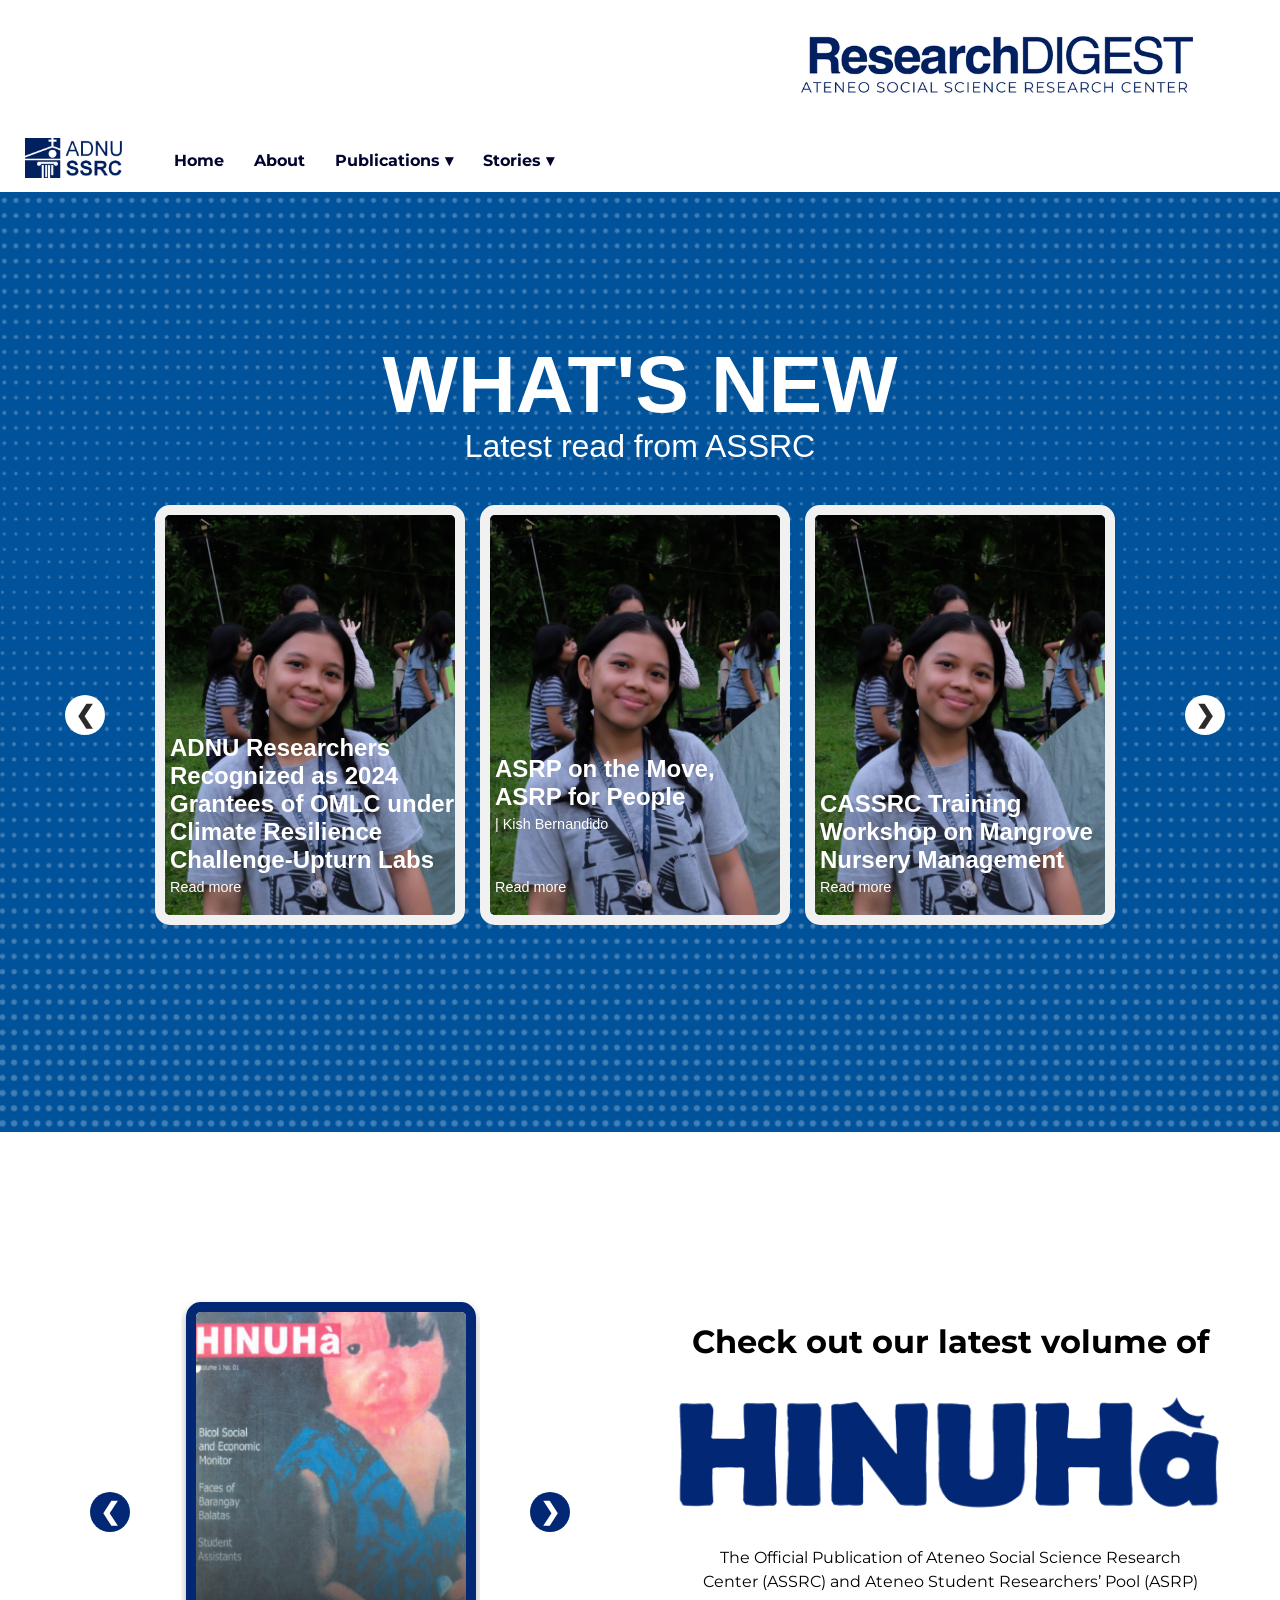
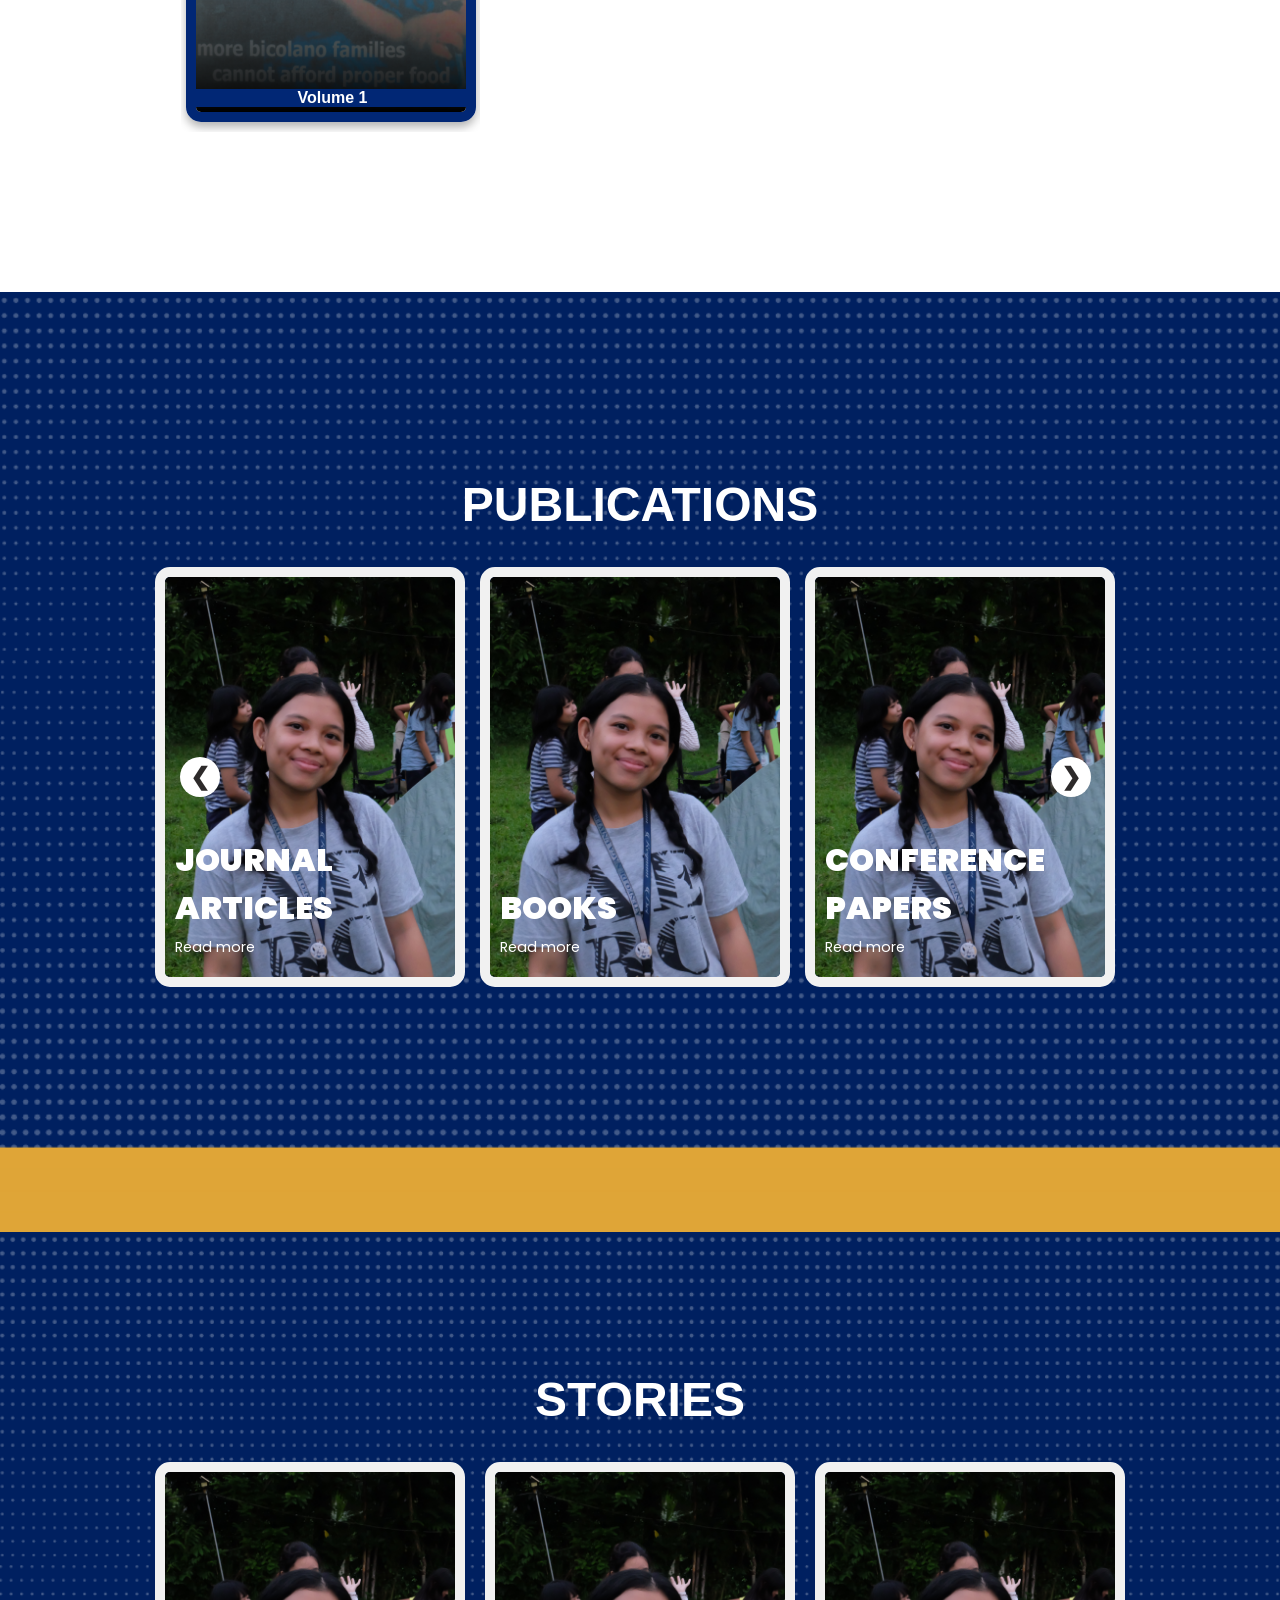
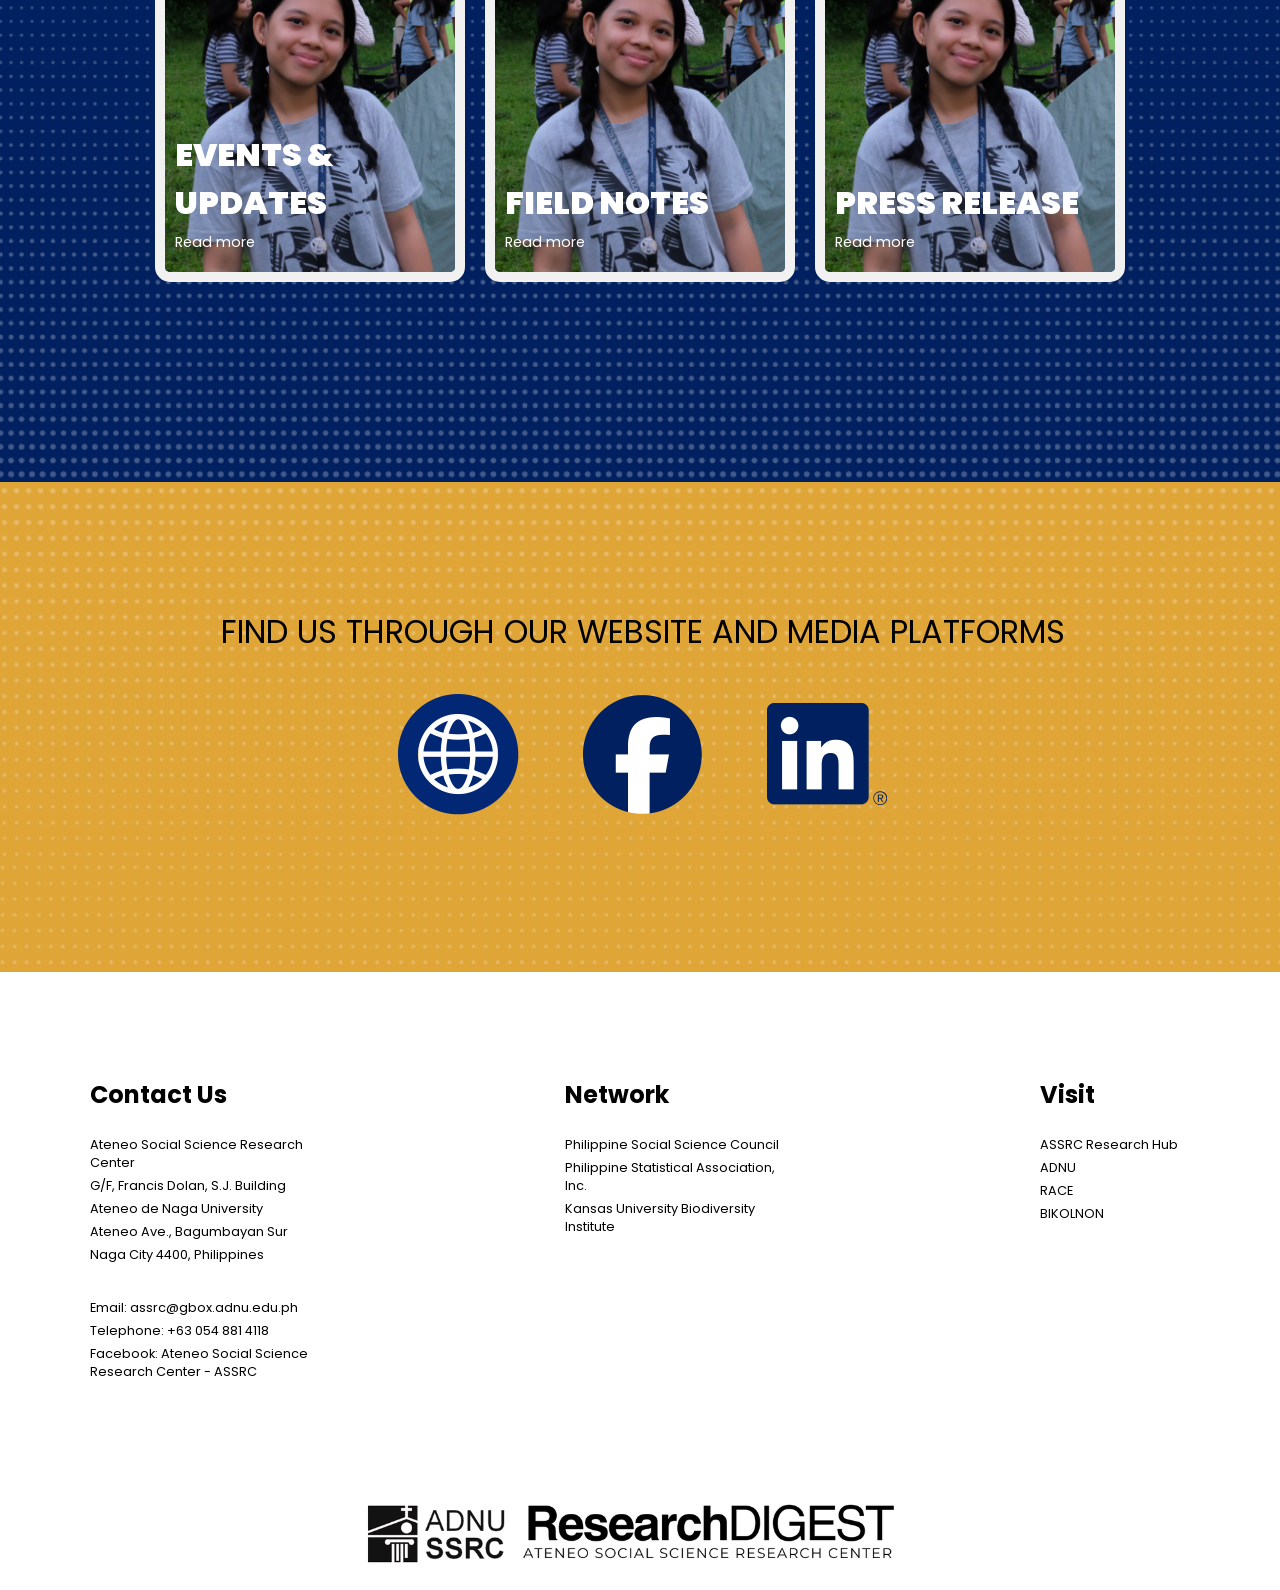
==== commit ff85a587: ". 11-26-25 4:43am" ====
--- a/index.html
+++ b/index.html
@@ -14,7 +14,7 @@
     <nav>
         <a href="index.html"><img src="assets/images/assrc-logo.png" alt="Logo" class="logo"></a>
         <a href="index.html">Home</a>
-        <a href="about.html">About</a>
+        <a href="https://sites.google.com/d/1CiHXqEGPL1bJ2hHe7FIZHVYmAMCeaaUG/p/13bSgi9sJSaJuNxmVfCqVvV2xHJ4HRitn/edit">About</a>
         <div class="dropdown">
             <a href="publications/publications.html" class="dropbtn">Publications &#9662;</a>
             <div class="dropdown-content">
@@ -127,7 +127,7 @@
         <!-- Right column: Header, Image, and Paragraph -->
         <div class="right-content">
             <h1>Check out our latest volume of</h1>
-            <img src="assets/images/Hinuha-img.png" alt="Hinuha Image">
+            <a href="stories/hinuha.html"><img src="assets/images/Hinuha-img.png" alt="Hinuha Image"></a>
             <p>The Official Publication of Ateneo Social Science Research Center (ASSRC) and Ateneo Student Researchers’ Pool (ASRP)</p>
         </div>
     </div>
--- a/assets/style.css
+++ b/assets/style.css
@@ -117,7 +117,8 @@
  width: 97.3%;
 height: 50vh;
 justify-content: left; }
-
+.section6 { background-image: url('images/BG-2.2.png'); }
+.section7 { background-image: url('images/BG-2.2.png'); }
 
 .carousel-container {
     position: relative;
@@ -129,7 +130,7 @@
 
 .carousel-wrapper {
     overflow: hidden;
-    width: 960px;
+    width: 970px;
 }
 
 .carousel-track {
@@ -174,7 +175,7 @@
     color: white;
     text-align: left;
     background: transparent;
-    font-family: Arial, Helvetica, sans-serif;
+    font-family: 'Monserrat', sans-serif;
     font-size: 1.5rem;
     font-weight: bold;
     margin: 5px;
@@ -235,6 +236,7 @@
     align-items: center;
     justify-content: center;
     padding: 20px;
+    height: 80vh;
 }
 
 .section2-container {
@@ -256,7 +258,7 @@
 }
 
 .section2 .carousel-window {
-    width: 300px;
+    width: 299px;
     overflow: hidden;
 }
 
@@ -278,6 +280,7 @@
     position: relative;
     cursor: pointer;
     transition: transform 0.3s ease, box-shadow 0.3s ease;
+    box-shadow: 0 5px 10px rgba(0,0,0,0.3);
 }
 
 .section2 .card:hover {
@@ -481,6 +484,7 @@
 }
 .section3 {
     flex-direction: column;
+    height: 90vh;
 }
 .section3 .card {
     margin: 10px;
@@ -549,11 +553,10 @@
 
 .footer-column {
     flex: 1;
-    max-width: 500px;
 }
 
 .footer-column h3 {
-    font-size: 1rem;
+    font-size: 1.5rem;
 }
 
 .footer-column p {
@@ -564,4 +567,83 @@
 
 
 
-
+.section6 {
+    flex-direction: column;
+    height: 150vh;
+}
+.section6 .card {
+    margin: 40px;
+    box-shadow: 0 8px 20px rgba(0,0,0,0.3);
+}
+.section6 h1 {
+    font-size: 3.5rem; /* Matches Section 1's h1 size */
+    font-weight: bolder;
+    top: -100px; /* Adjusts vertical position */
+    margin-top: 100px; /* Matches Section 1's negative margin for positioning */
+    color: #002060;
+    text-align: center;
+    margin-bottom: -40px; /* Increase from 30px for more separation */
+}
+
+.section6 .caption {
+    position: absolute;
+    bottom: 0; 
+    left: 0;
+    width: 100%;
+    color: white;
+    text-align: left;
+    background: transparent;
+    font-family: 'Poppins', sans-serif;
+    font-size: 2rem;
+    font-weight: 850;
+    margin: 5px;
+    margin-left: 10px;
+}
+
+.section7 {
+    flex-direction: column;
+    height: 150vh;
+}
+.section7 .card {
+    margin: 40px;
+    box-shadow: 0 8px 20px rgba(0,0,0,0.3);
+    width: 1000px;
+    height: 250px; 
+    flex: 0 0 auto;
+    border: 15px solid #f1f1f1;
+    border-radius: 25px;
+    overflow: hidden;
+    position: relative;
+    cursor: pointer;
+    transition: transform 0.3s ease, box-shadow 0.3s ease;
+    background: none;
+    margin-top: 10px;
+    margin-bottom: 30px;
+    margin-left: 0px;
+}
+.section7 h1 {
+    font-size: 4rem; /* Matches Section 1's h1 size */
+    font-weight: bolder;
+    top: -100px; /* Adjusts vertical position */
+    margin-top: 5px; /* Matches Section 1's negative margin for positioning */
+    color: #002060;
+    text-align: center;
+    margin-bottom: -30px; /* Increase from 30px for more separation */
+}
+
+.section7 .caption {
+    position: absolute;
+    bottom: 0; 
+    left: 0;
+    width: 100%;
+    color: white;
+    text-align: left;
+    background: transparent;
+    font-family: 'Poppins', sans-serif;
+    font-size: 2rem;
+    font-weight: 850;
+    margin: 5px;
+    margin-left: 10px;
+}
+
+
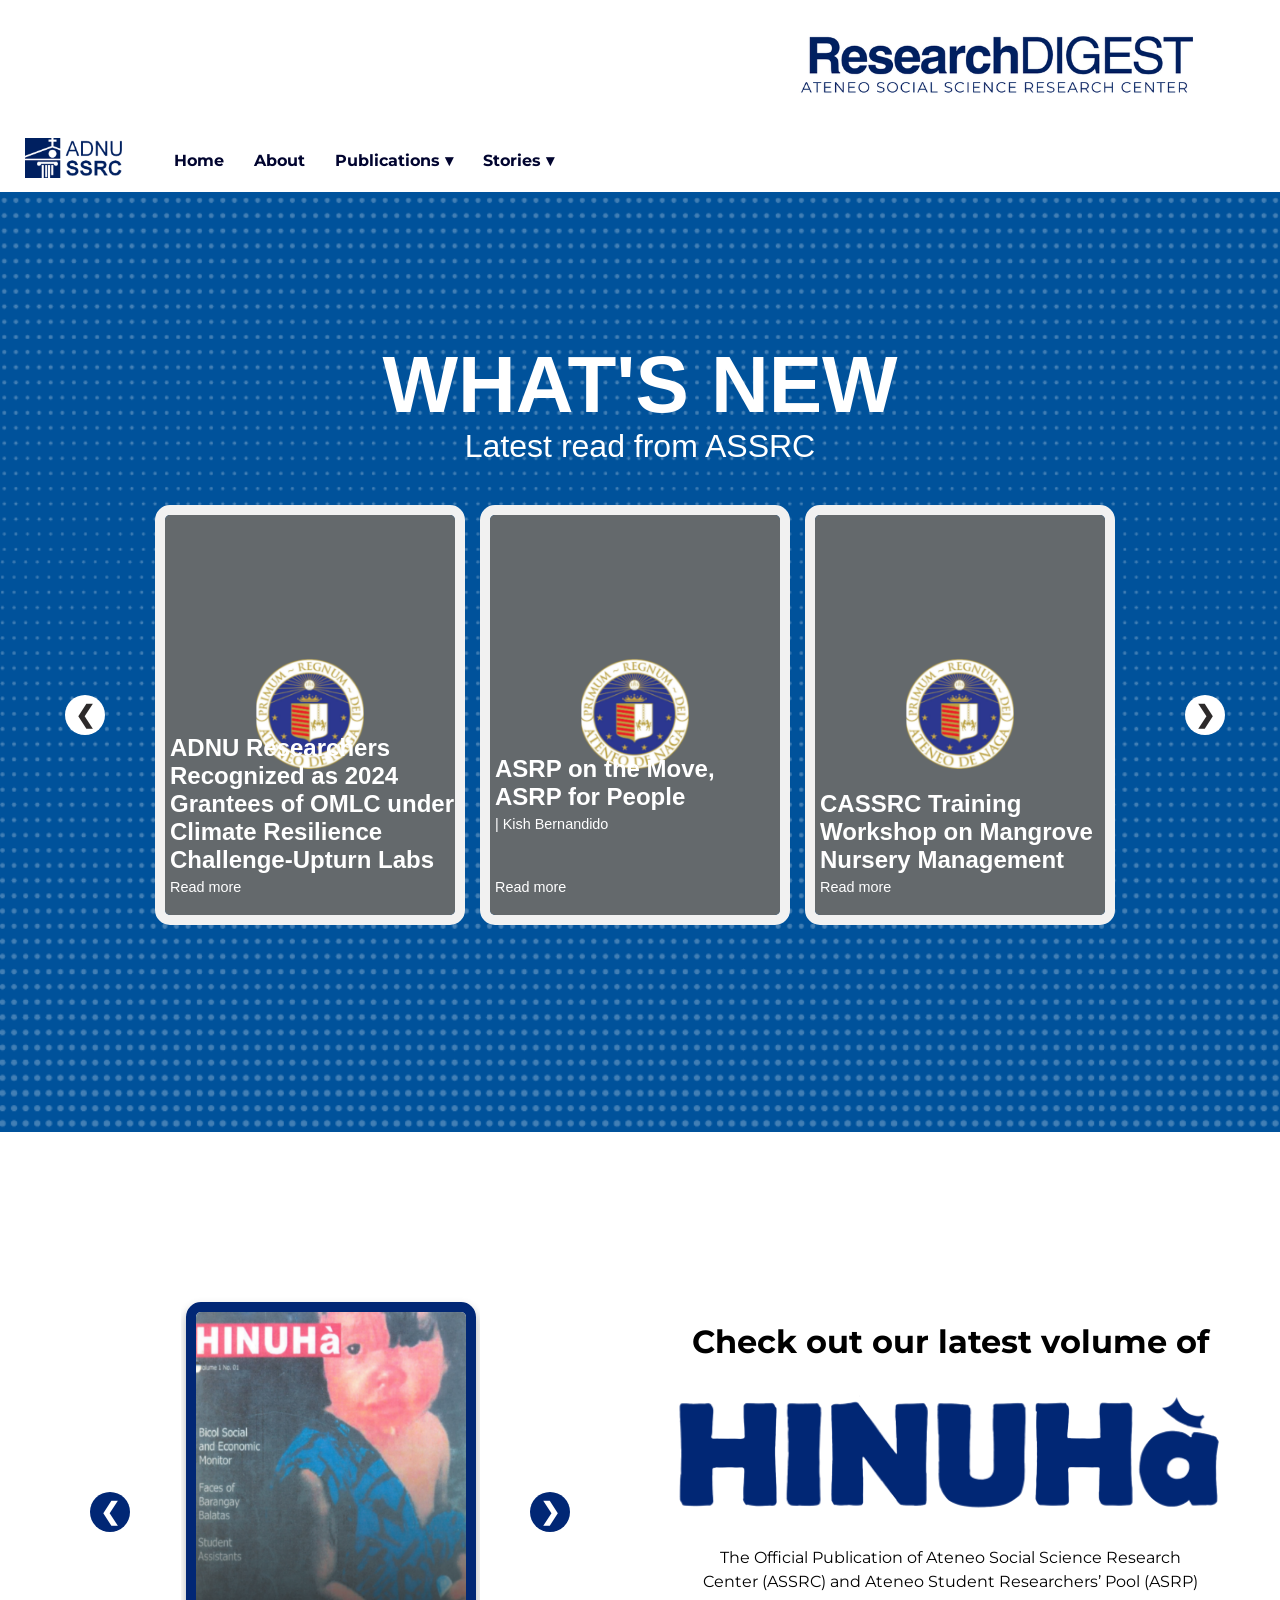
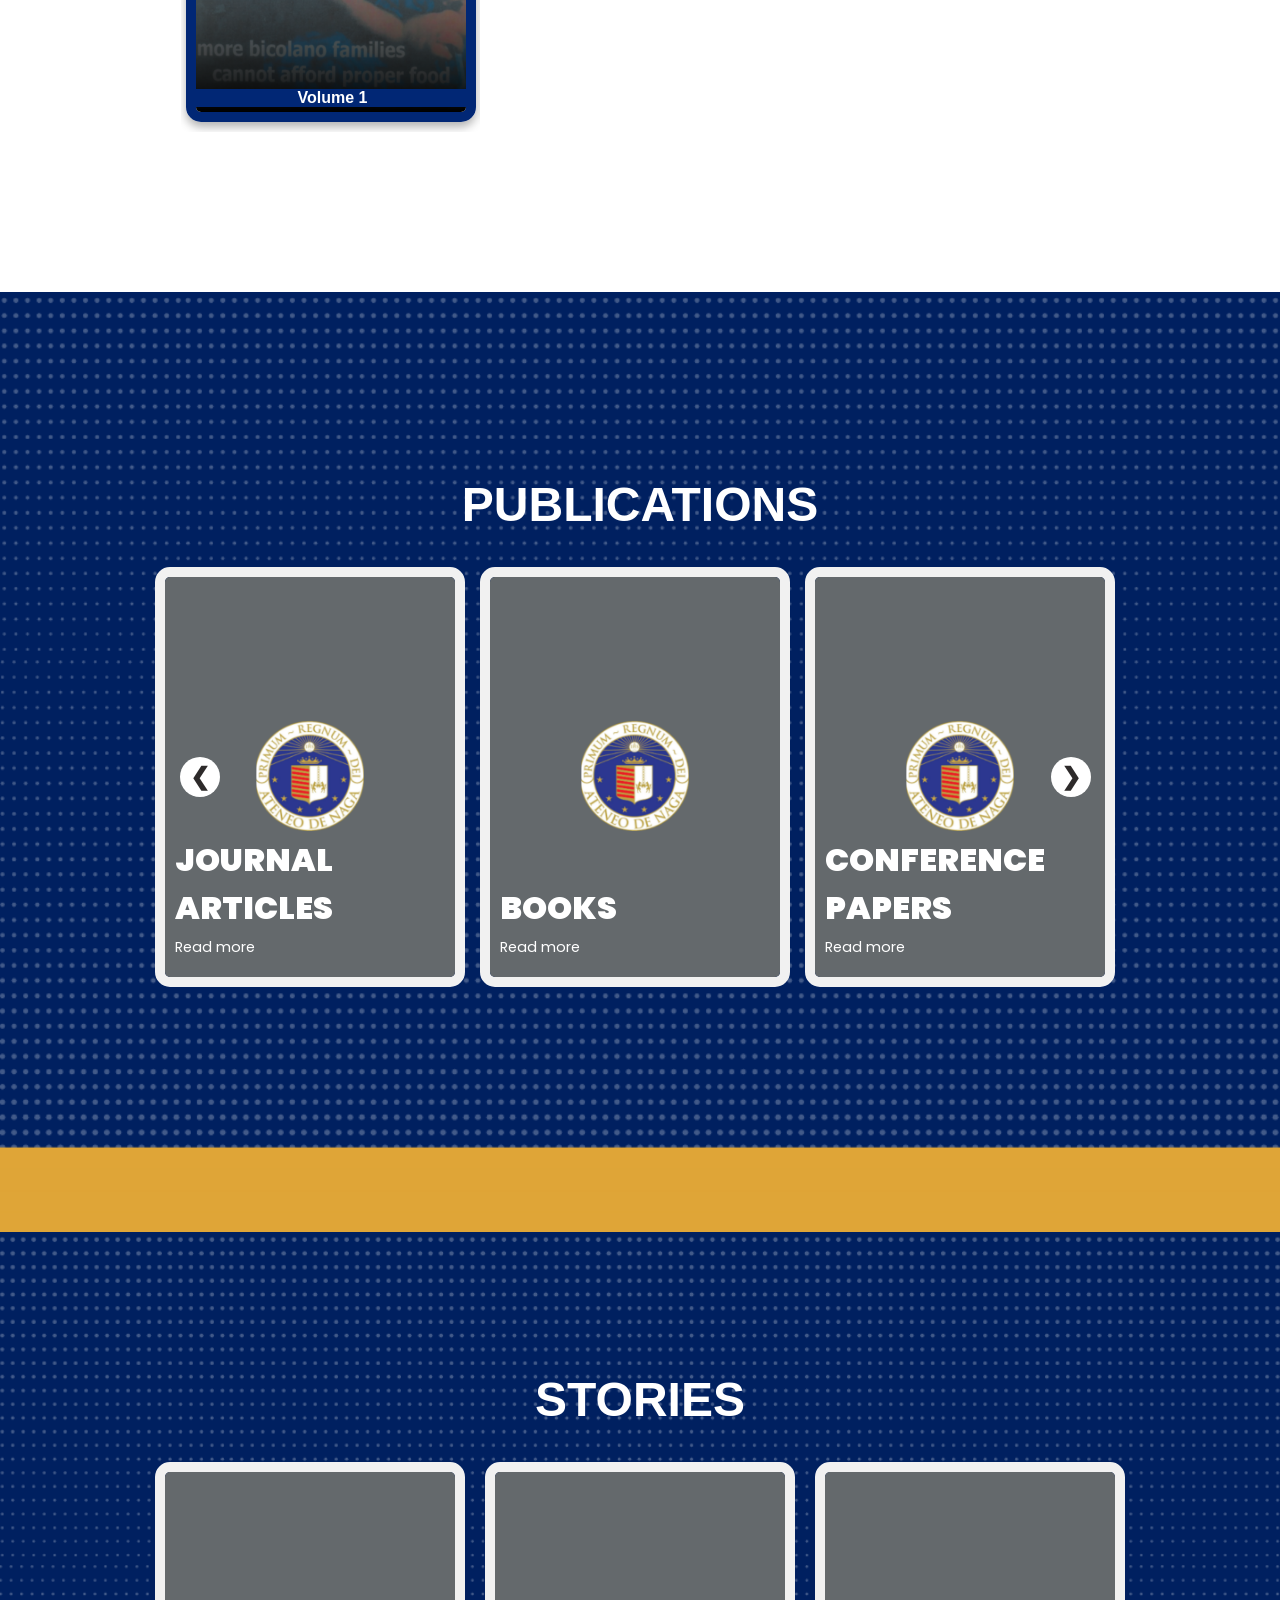
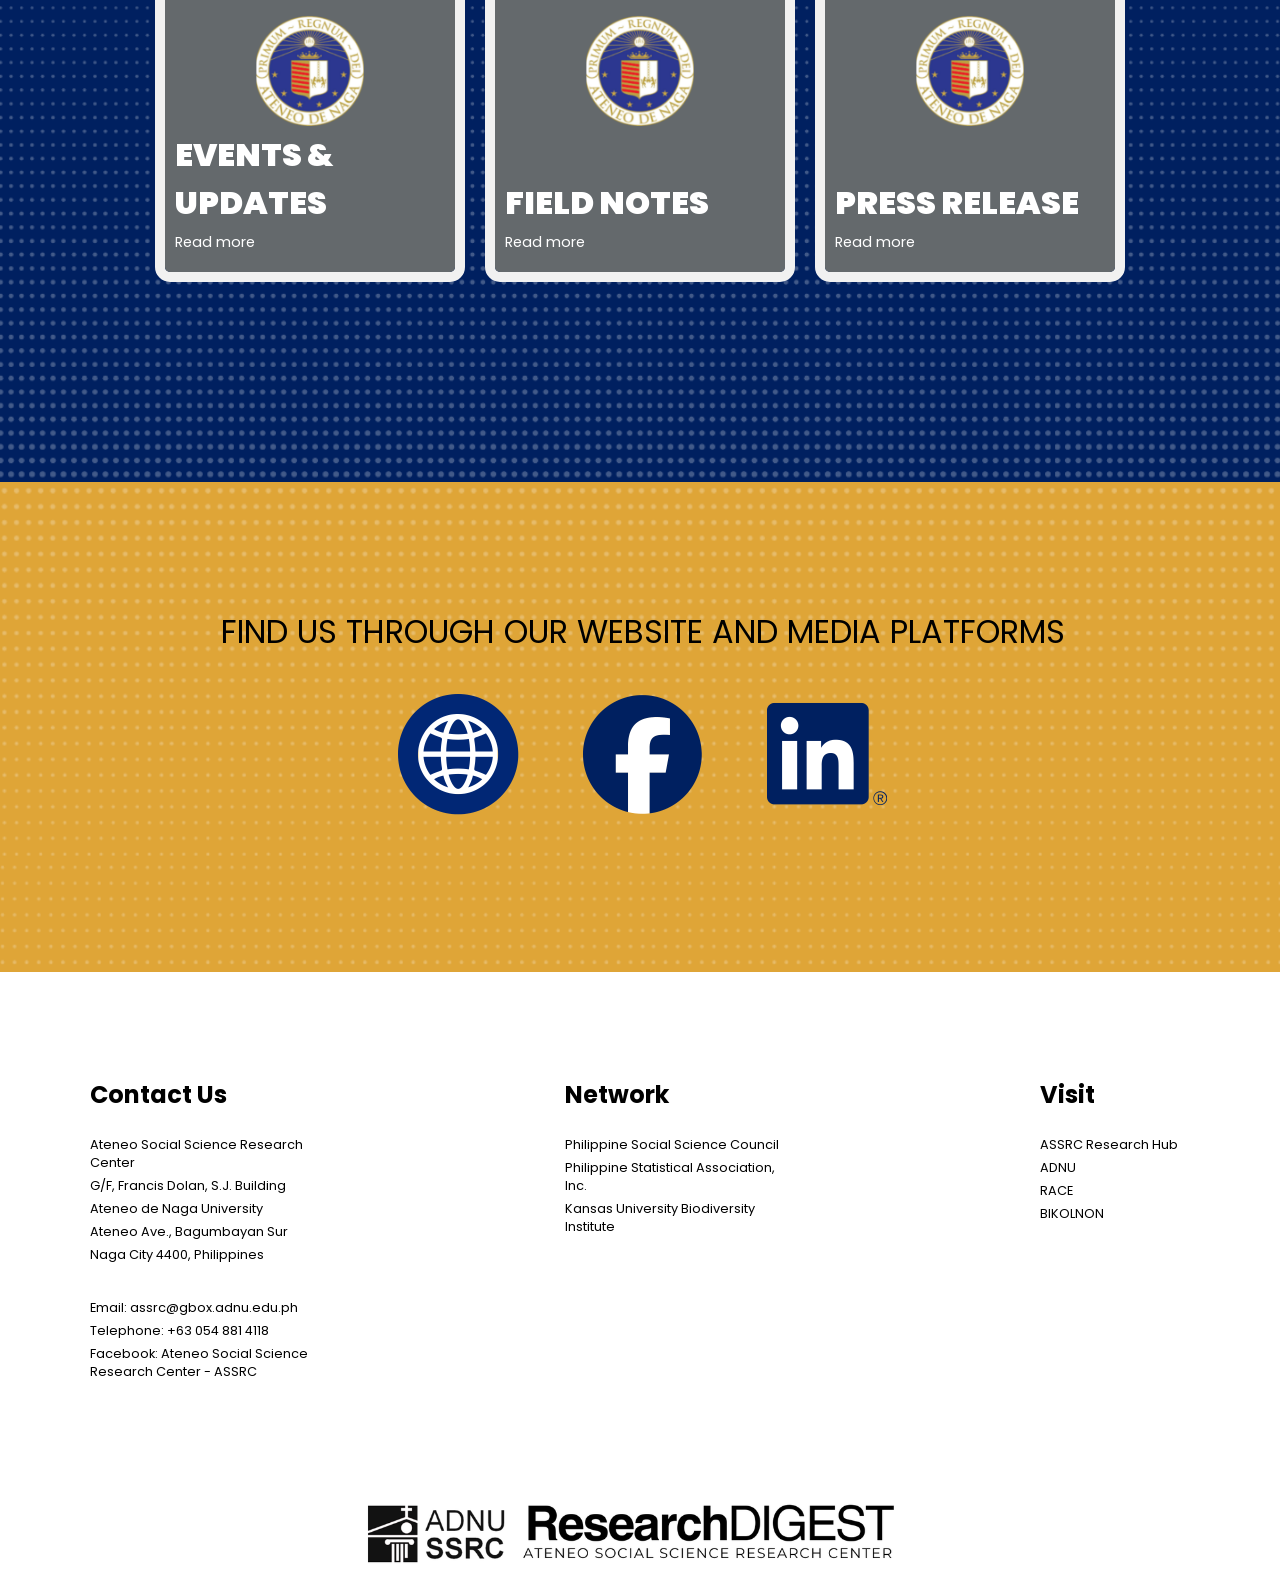
==== commit 6400e76e: "Update index.html" ====
--- a/index.html
+++ b/index.html
@@ -48,23 +48,23 @@
                 <div class="carousel-wrapper">
                     <div class="carousel-track" id="carousel">
                         <div class="card">
-                            <img src="assets/images/DSCF1474.JPG" alt="Card 1 Image">
+                            <img src="assets/images/placeholder.png" alt="Card 1 Image">
                             <div class="caption">ADNU Researchers Recognized as 2024 Grantees of OMLC under Climate Resilience Challenge-Upturn Labs<p>Read more</p></div> 
                         </div>
                         <div class="card">
-                            <img src="assets/images/DSCF1474.JPG" alt="Card 2 Image">
+                            <img src="assets/images/placeholder.png" alt="Card 2 Image">
                             <div class="caption">ASRP on the Move, ASRP for People<p>| Kish Bernandido</p><br><p>Read more</p></div>
                         </div>
                         <div class="card">
-                            <img src="assets/images/DSCF1474.JPG" alt="Card 3 Image">
+                            <img src="assets/images/placeholder.png" alt="Card 3 Image">
                             <div class="caption">CASSRC Training Workshop on Mangrove Nursery Management<p>Read more</p></div>
                         </div>
                         <div class="card">
-                            <img src="assets/images/DSCF1474.JPG" alt="Card 4 Image">
+                            <img src="assets/images/placeholder.png" alt="Card 4 Image">
                             <div class="caption">Card 4</div>
                         </div>
                         <div class="card">
-                            <img src="assets/images/DSCF1474.JPG" alt="Card 5 Image">
+                            <img src="assets/images/placeholder.png" alt="Card 5 Image">
                             <div class="caption">Card 5</div>
                         </div>
                     </div>
@@ -143,31 +143,31 @@
         <div class="carousel-wrapper">
             <div class="carousel-track" id="carouselSection3_1">
                 <div class="card">
-                    <img src="assets/images/DSCF1474.JPG" alt="Card 1 Image">
+                    <img src="assets/images/placeholder.png" alt="Card 1 Image">
                     <div class="caption">JOURNAL ARTICLES<p>Read more</p></div>
                 </div>
                 <div class="card">
-                    <img src="assets/images/DSCF1474.JPG" alt="Card 2 Image">
+                    <img src="assets/images/placeholder.png" alt="Card 2 Image">
                     <div class="caption">BOOKS<p>Read more</p></div>
                 </div>
                 <div class="card">
-                    <img src="assets/images/DSCF1474.JPG" alt="Card 3 Image">
+                    <img src="assets/images/placeholder.png" alt="Card 3 Image">
                     <div class="caption">CONFERENCE PAPERS<p>Read more</p></div>
                 </div>
                 <div class="card">
-                    <img src="assets/images/DSCF1474.JPG" alt="Card 4 Image">
+                    <img src="assets/images/placeholder.png" alt="Card 4 Image">
                     <div class="caption">PROJECT ABSTRACT<p>Read more</p></div>
                 </div>
                 <div class="card">
-                    <img src="assets/images/DSCF1474.JPG" alt="Card 5 Image">
+                    <img src="assets/images/placeholder.png" alt="Card 5 Image">
                     <div class="caption">INFOGRAPHICS<p>Read more</p></div>
                 </div>
                 <div class="card">
-                    <img src="assets/images/DSCF1474.JPG" alt="Card 6 Image">
+                    <img src="assets/images/placeholder.png" alt="Card 6 Image">
                     <div class="caption">NEWSLETTERS<p>Read more</p></div>
                 </div>
                 <div class="card">
-                    <img src="assets/images/DSCF1474.JPG" alt="Card 7 Image">
+                    <img src="assets/images/placeholder.png" alt="Card 7 Image">
                     <div class="caption">MANUALS<p>Read more</p></div>
                 </div>
             </div>
@@ -183,15 +183,15 @@
     </div>
     <div class="carousel-container">
         <div class="card">
-            <img src="assets/images/DSCF1474.JPG" alt="Card 8 Image">
+            <img src="assets/images/placeholder.png" alt="Card 8 Image">
             <div class="caption">EVENTS & UPDATES<p>Read more</p></div>
         </div>
         <div class="card">
-            <img src="assets/images/DSCF1474.JPG" alt="Card 8 Image">
+            <img src="assets/images/placeholder.png" alt="Card 8 Image">
             <div class="caption">FIELD NOTES<p>Read more</p></div>
         </div>
         <div class="card">
-            <img src="assets/images/DSCF1474.JPG" alt="Card 8 Image">
+            <img src="assets/images/placeholder.png" alt="Card 8 Image">
             <div class="caption">PRESS RELEASE<p>Read more</p></div>
         </div>
     </div>
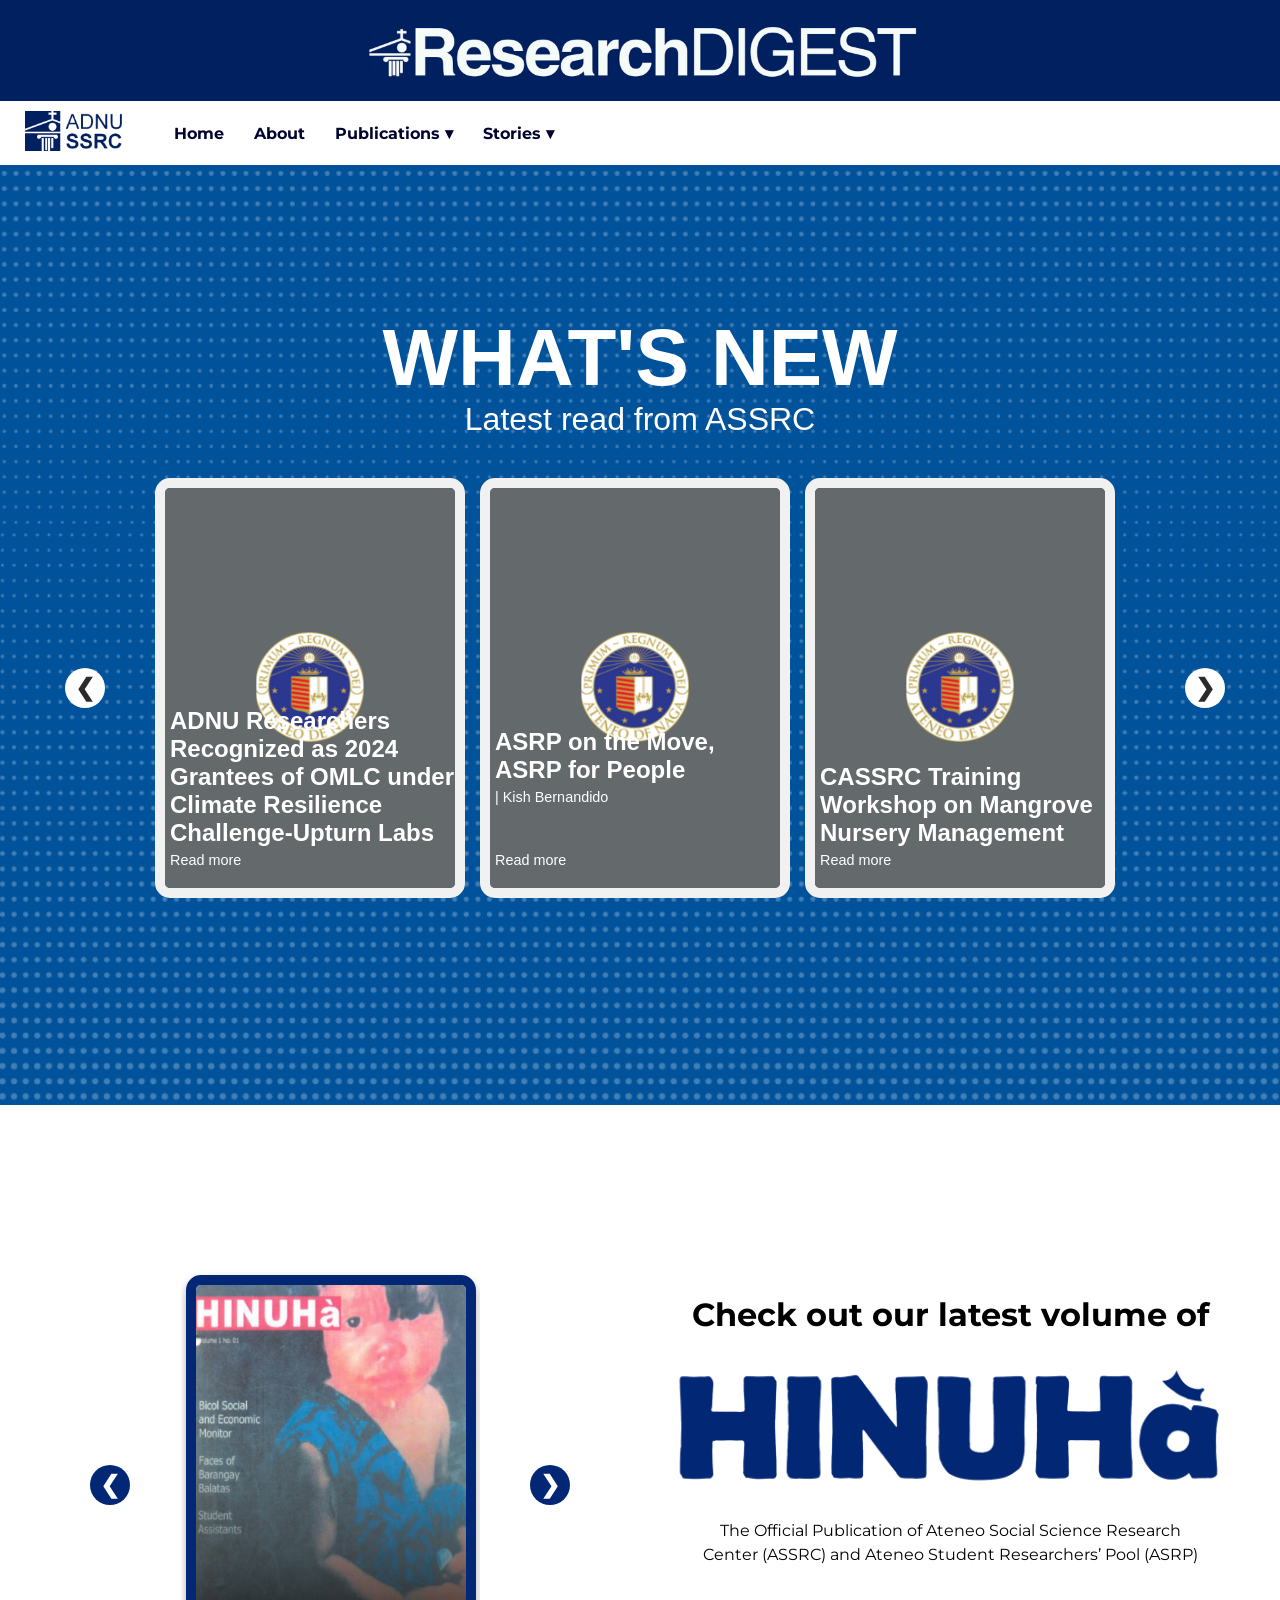
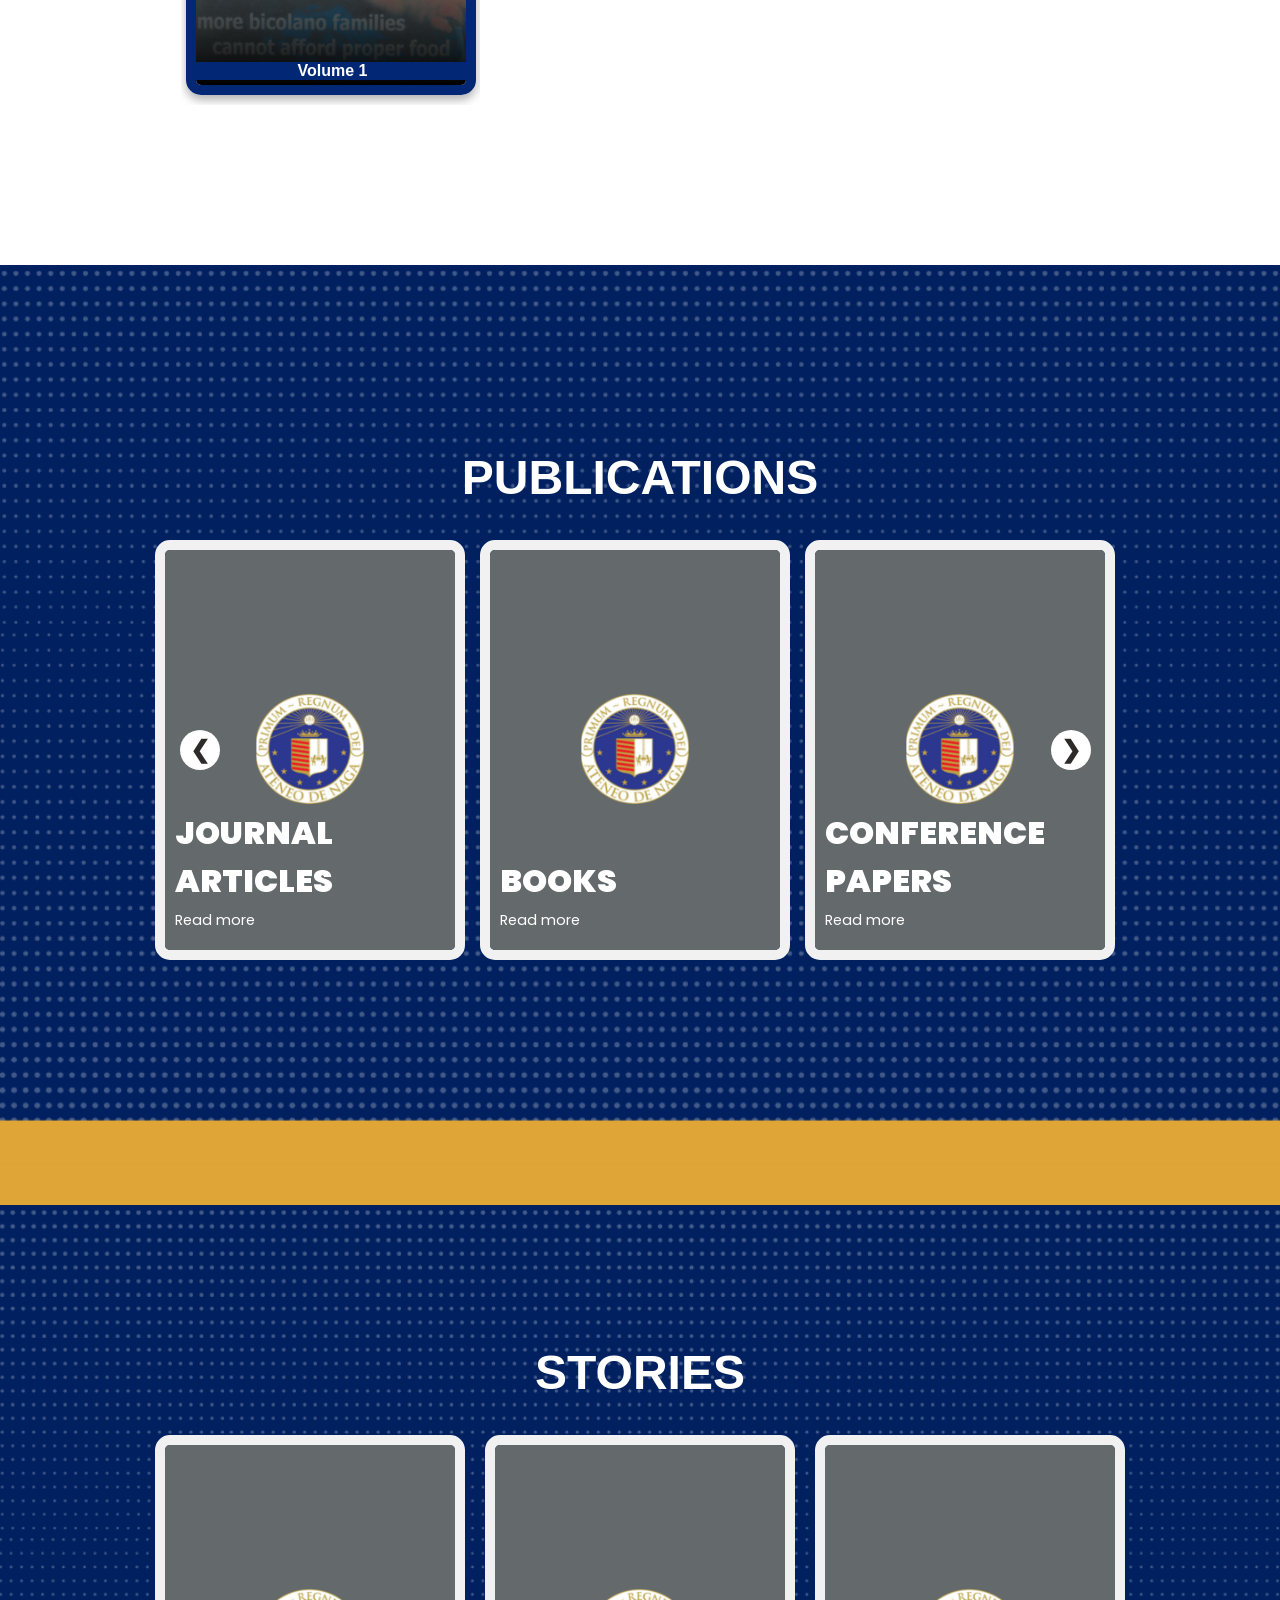
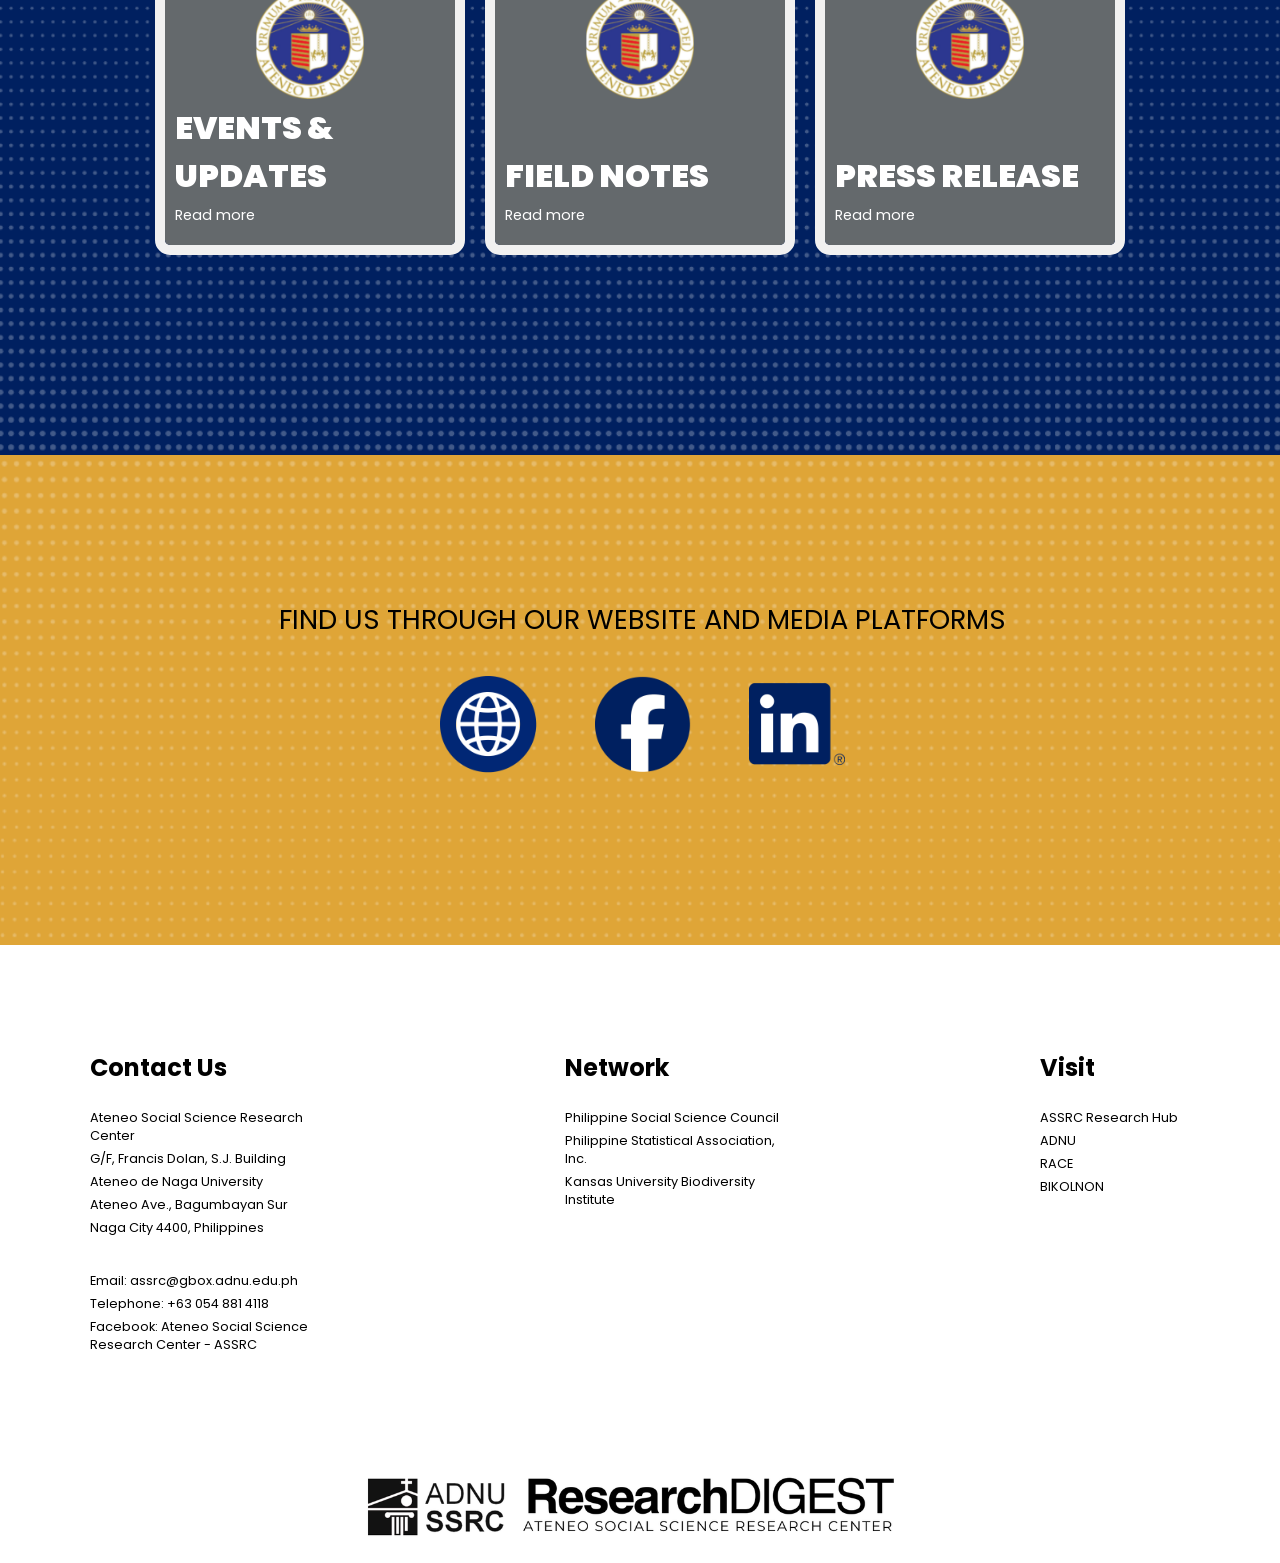
==== commit dff144f0: "." ====
--- a/index.html
+++ b/index.html
@@ -10,11 +10,11 @@
     <link rel="stylesheet" href="assets/style.css">
 </head>
 <body>
-    <img src="assets/images/header1 (1).png" alt="Header Banner" class="header-image">
+    <img src="assets/images/header1.png" alt="Header Banner" class="header-image">
     <nav>
         <a href="index.html"><img src="assets/images/assrc-logo.png" alt="Logo" class="logo"></a>
         <a href="index.html">Home</a>
-        <a href="https://sites.google.com/d/1CiHXqEGPL1bJ2hHe7FIZHVYmAMCeaaUG/p/13bSgi9sJSaJuNxmVfCqVvV2xHJ4HRitn/edit">About</a>
+        <a href="https://www.adnu.edu.ph/?page_id=8029">About</a>
         <div class="dropdown">
             <a href="publications/publications.html" class="dropbtn">Publications &#9662;</a>
             <div class="dropdown-content">
--- a/assets/style.css
+++ b/assets/style.css
@@ -119,6 +119,8 @@
 justify-content: left; }
 .section6 { background-image: url('images/BG-2.2.png'); }
 .section7 { background-image: url('images/BG-2.2.png'); }
+.section8 { background-image: url('images/BG-2.3.png'); }
+.section9 { background-image: url('images/BG-2.4.png'); }
 
 .carousel-container {
     position: relative;
@@ -519,8 +521,8 @@
     margin-bottom: 20px;
 }
 .section4 img {
-    width: 150px;
-    height: 150px;
+    width: 120px;
+    height: 120px;
     margin: 0 15px;
 }
 .section4 img:hover {
@@ -530,7 +532,7 @@
 .section4 h1 {
     margin-top: 7px;
     margin-bottom: 3px;
-    font-size: 2rem;
+    font-size: 1.7rem;
     font-weight: normal;
     color: rgb(0, 0, 0);
     font-family: 'Poppins', sans-serif;
@@ -647,3 +649,23 @@
 }
 
 
+.section8 {
+    flex-direction: column;
+    height: 120vh;
+}
+.section8 h1 {
+    font-size: 4rem; /* Matches Section 1's h1 size */
+    font-weight: bolder;
+    top: 1px; /* Adjusts vertical position */
+    margin-top: -370px; /* Matches Section 1's negative margin for positioning */
+    color: #002060;
+    text-align: center;
+    margin-bottom: -30px; /* Increase from 30px for more separation */
+}
+
+.section9 {
+    flex-direction: column;
+    height: 100vh;
+}
+
+
